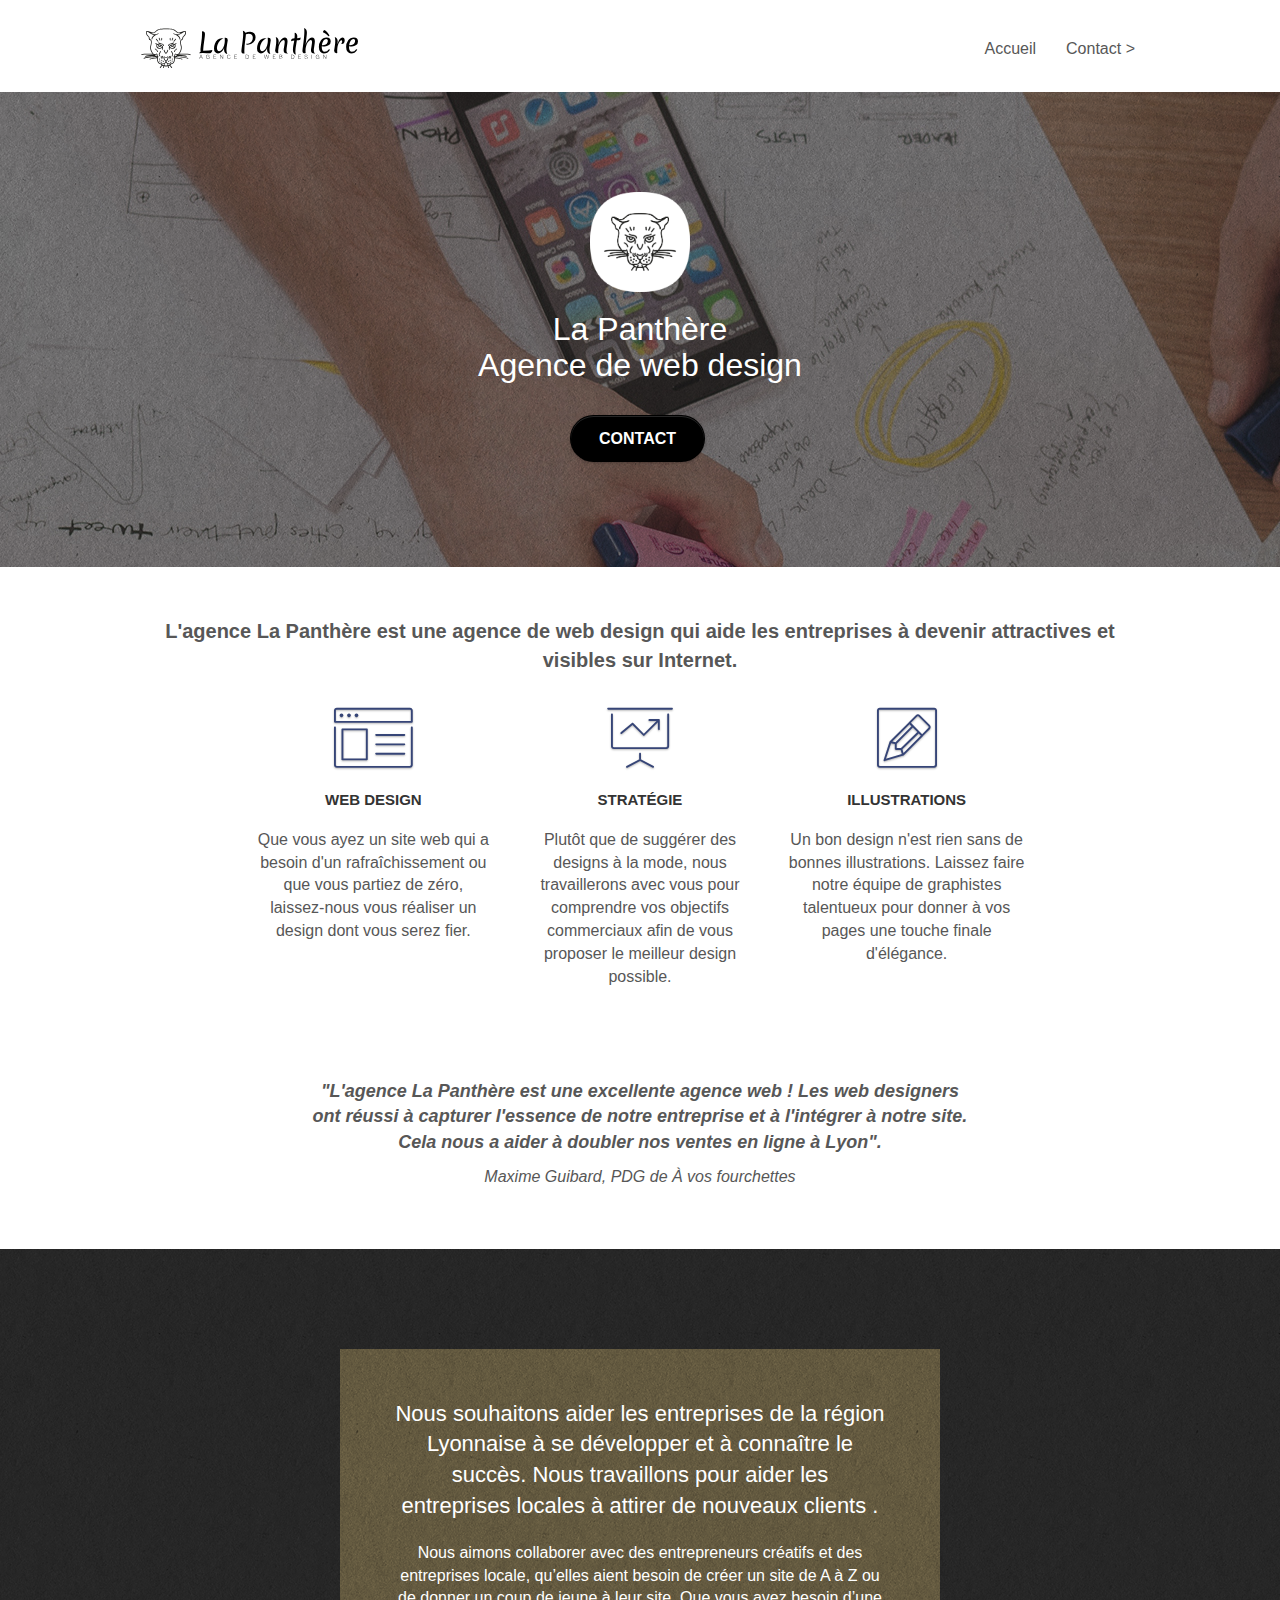
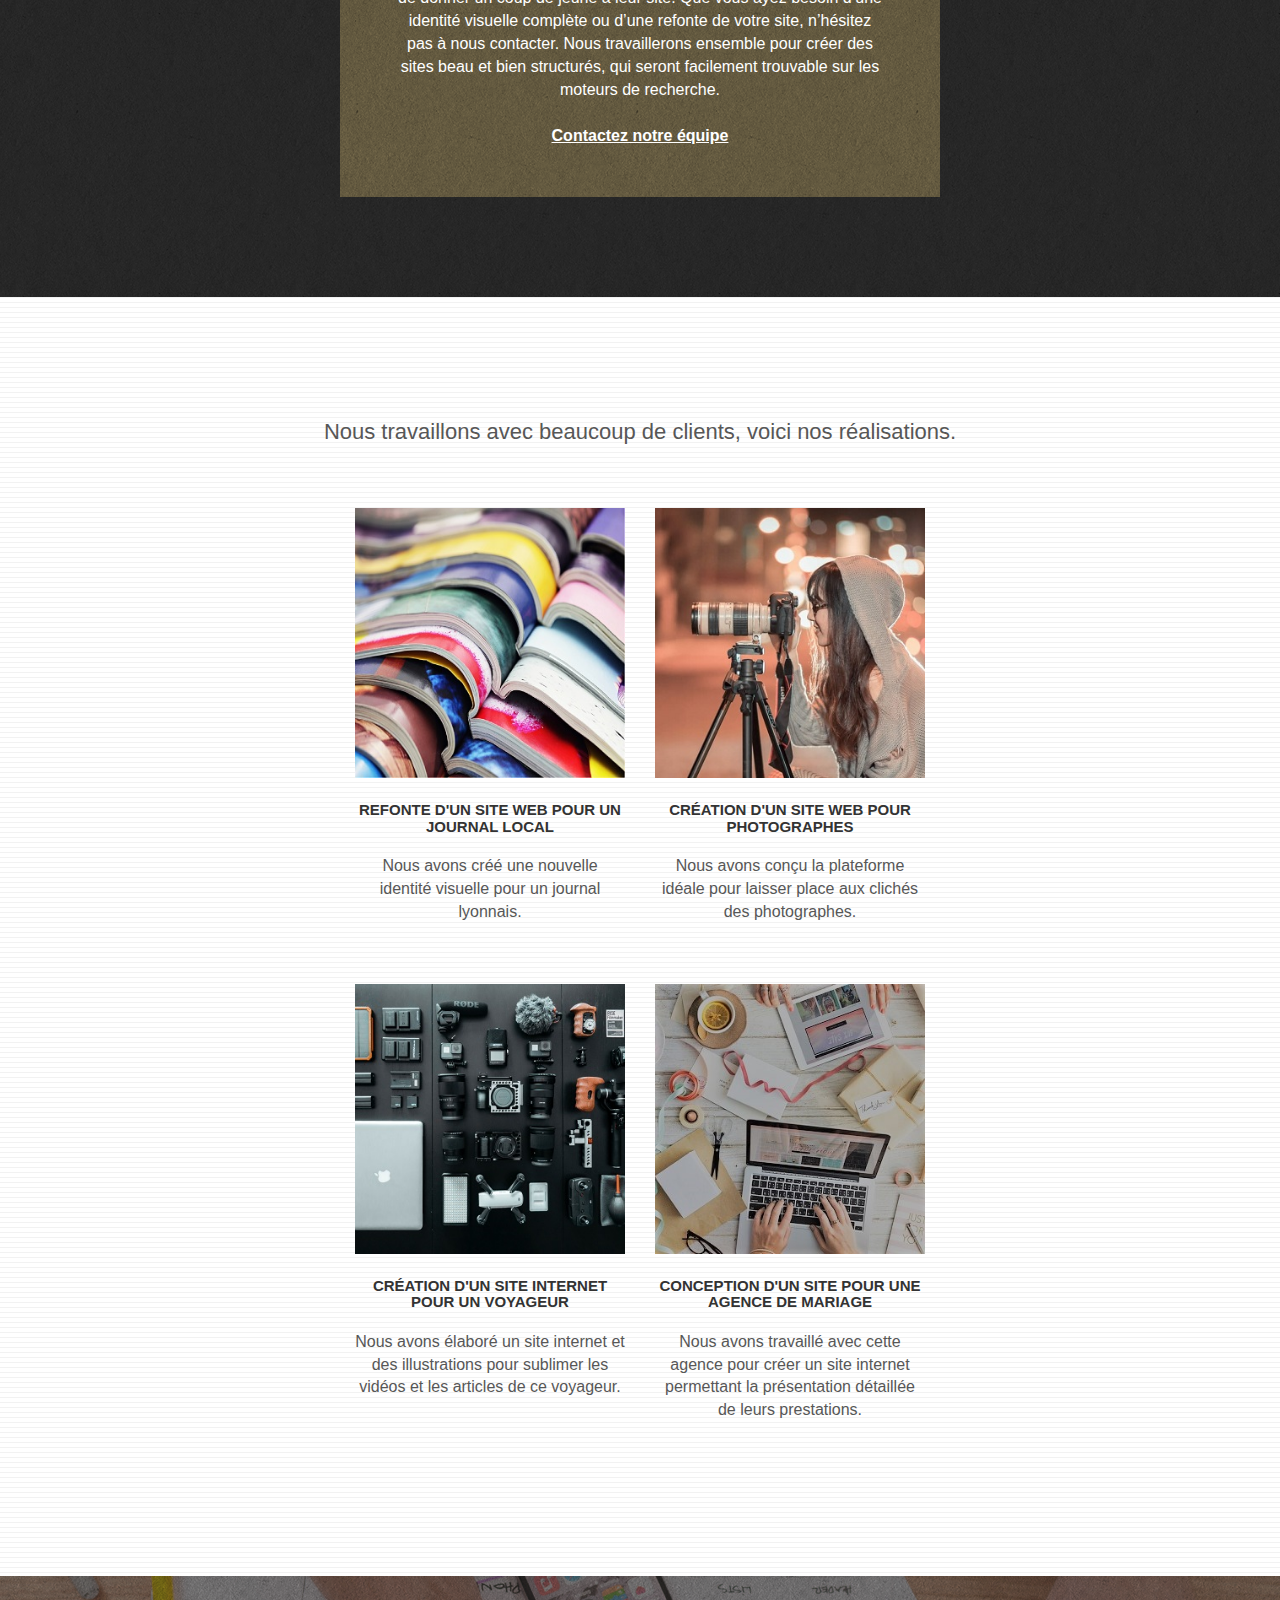
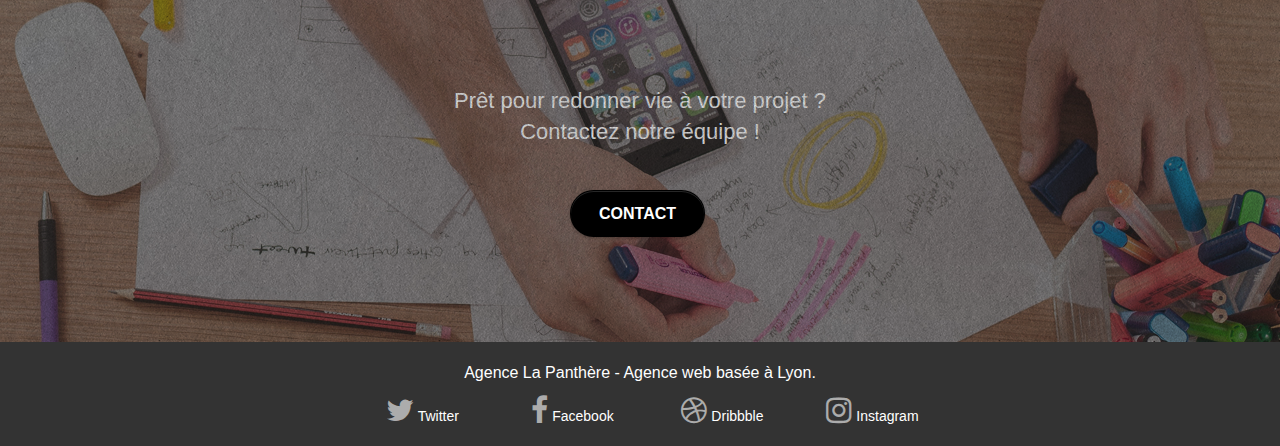
==== index.html @ 74e689e6 "first commit" ====
<!Doctype html>
<html lang="fr">
<head>
    <meta charset="utf-8">
    <meta name="description" content="La Panthère, agence de web design située à Lyon, vous accompagne dans vos projets pour vous faire la différence sur votre site web !">
    <meta name="viewport" content="width=device-width, initial-scale=1.0, viewport-fit=cover">
	<meta name="robots" content="index, follow">
    <link rel="shortcut icon" type="image/png" href="favicon.jpg">
    
	<link rel="stylesheet" type="text/css" href="./css/bootstrap.css">
	<link rel="stylesheet" type="text/css" href="style.css">
	<link rel="stylesheet" type="text/css" href="./css/font-awesome.css">
	<link rel="stylesheet" type="text/css" href="./css/et-line.css">
	
    
	<script defer src="./js/jquery-2.1.0.js"></script>
	<script defer src="./js/bootstrap.js"></script>
	<script defer src="./js/blocs.js"></script>
	<script defer src="./js/jquery.touchSwipe.js"></script>
	<script defer src="./js/gmaps.js"></script>

    <title>La Panthère - Agence de web design</title>

    
<!-- Analytics -->
 
<!-- Analytics END -->
    
</head>
<body>
<!-- Principal conteneur -->
<div class="page-container">
    
<!-- bloc-0 -->
<header class="bloc bgc-white l-bloc " id="bloc-0">
	<div class="container bloc-sm">
		<nav class="navbar row">
			<div class="navbar-header">
				<a class="navbar-brand" href="index.html">
					<img src="img/agence-la-panthere-monochrome.svg" alt="Logo de l'agence La Panthère composé du nom et d'un dessin d'une tête de panthère" height="40" />
				</a>
				<button id="nav-toggle" type="button" class="ui-navbar-toggle navbar-toggle" data-toggle="collapse" data-target=".navbar-1">
					<span class="sr-only">Toggle navigation</span><span class="icon-bar"></span><span class="icon-bar"></span><span class="icon-bar"></span>
				</button>
			</div>
			<div class="collapse navbar-collapse navbar-1 special-dropdown-nav">
				<ul class="site-navigation nav navbar-nav">
					<li>
						<a href="index.html">Accueil</a>
					</li>
					<li>
						<a href="contact.html">Contact &gt;</a>
					</li>
				</ul>
			</div>
		</nav>
	</div>
</header>
<!-- bloc-0 END -->

<!-- bloc-1-presentation -->
<main>
<section class="bloc bgc-dark-slate-blue bg-banniere d-bloc bg-t-edge bloc-bg-texture texture-paper b-parallax" id="bloc-1-hero">
	<div class="container bloc-lg">
		<div class="row tight-width-whitespace">
			<div class="col-sm-12">
				<img src="img/logo.png" class="center-block image-resize-mode" width="100" alt="Dessin d'une tête de panthère qui est le logo de l'agence La Panthère" />
				<h1 class="text-center hero-bloc-text tc-white ">
					La Panthère<br>Agence de web design
				</h1>
				<div class="text-center">
					<a href="contact.html" class="btn btn-lg btn-clean btn-rd cta-hero btn-atomic-tangerine" id="cta-hero">
						Contact
					</a>
				</div>
			</div>
		</div>
	</div>
</section>
<!-- bloc-1-presentation END -->

<!-- bloc-2-services -->
<section class="bloc bgc-white l-bloc" id="bloc-2-services">
	<div class="container bloc-md">
		<div class="row">
			<div class="col-sm-12 text-center">
				<p class="presentation">
					L'agence La Panthère est une agence de web design qui aide les 
					entreprises à devenir attractives et visibles sur Internet.
				</p>
			</div>
		</div>
		<div class="row voffset-lg med-width-whitespace">
			<div class="col-sm-4">
				<div class="text-center">
					<span class="et-icon-browser sm-shadow icon-dark-slate-blue icons icon-lg"></span>
				</div>
				<h3 class="mg-md text-center">
					Web design
				</h3>
				<p class="text-center ">
					Que vous ayez un site web qui a besoin d'un rafraîchissement 
					ou que vous partiez de zéro, laissez-nous vous réaliser un design 
					dont vous serez fier.
				</p>
			</div>
			<div class="col-sm-4">
				<div class="text-center">
					<span class="et-icon-presentation sm-shadow icon-dark-slate-blue icons icon-lg"></span>
				</div>
				<h3 class="mg-md text-center">
					Stratégie
				</h3>
				<p class="text-center ">
					Plutôt que de suggérer des designs à la mode, nous travaillerons avec 
					vous pour comprendre vos objectifs commerciaux afin de vous 
					proposer le meilleur design possible.<br>
				</p>
			</div>
			<div class="col-sm-4">
				<div class="text-center">
					<span class="et-icon-edit sm-shadow icon-dark-slate-blue icons icon-lg"></span>
				</div>
				<h3 class="mg-md text-center">
					Illustrations
				</h3>
				<p class="text-center ">
					Un bon design n'est rien sans de bonnes illustrations. Laissez faire 
					notre équipe de graphistes talentueux pour donner à vos pages une 
					touche finale d'élégance.
				</p>
			</div>
		</div>
		<div class="row voffset-lg voffset">
			<div class="col-xs-12 col-md-8 col-md-offset-2 text-center">
				<p class="citation">
					"L'agence La Panthère est une excellente agence web ! Les web
					designers ont réussi à capturer l'essence de notre entreprise
					et à l'intégrer à notre site. Cela nous a aider à doubler nos
					ventes en ligne à Lyon".
				  </p>
				  <p class="auteur">
					Maxime Guibard, PDG de À vos fourchettes
				  </p>
			</div>
		</div>
	</div>
</section>
<!-- bloc-2-services END -->

<!-- bloc-3-what-i-do -->
<section class="bloc tc-white bgc-atomic-tangerine bg-presentation d-bloc bloc-bg-texture texture-paper b-parallax" id="bloc-3-what-i-do">
	<div class="container bloc-lg">
		<div class="row tight-width-whitespace black-background">
			<div class="col-sm-12">
				<h2 class="mg-md text-center tc-white">
					Nous souhaitons aider les entreprises de la région Lyonnaise 
					à se développer et à connaître le succès. Nous travaillons pour 
					aider les entreprises locales à attirer de nouveaux clients .<br>
				</h2>
				<p class="text-center white">
					Nous aimons collaborer avec des entrepreneurs créatifs et des 
					entreprises locale, qu’elles aient besoin de créer un site de 
					A à Z ou de donner un coup de jeune à leur site. Que vous ayez 
					besoin d’une identité visuelle complète ou d’une refonte de votre site, 
					n’hésitez pas à nous contacter. Nous travaillerons ensemble pour créer 
					des sites beau et bien structurés, qui seront facilement trouvable sur les 
					moteurs de recherche. <br><br>
					<a class="ltc-white bold-link" href="contact.html">
						Contactez notre équipe
					</a><br>
				</p>
			</div>
		</div>
	</div>
</section>
<!-- bloc-3-what-i-do END -->

<!-- bloc-4-portfolio -->
<section class="bloc bgc-white bg-lines-h2-bg bg-repeat l-bloc" id="bloc-4-portfolio">
	<div class="container bloc-lg">
		<div class="row">
			<div class="col-sm-12 text-center">
				<h2>
					Nous travaillons avec beaucoup de clients, 
					voici nos réalisations.
				</h2>
			</div>
		</div>
		<div class="row tight-width-whitespace portfolio-row">
			<div class="col-sm-6">
				<a href="#" data-lightbox="img/1.jpg" data-gallery-id="gallery-1" data-caption="Refonte d'un site web pour un journal local" data-frame="snapshot-lb">
					<img src="img/1.jpg" alt="Photo de plusieurs magazines empilés" class="img-responsive portfolio-thumb" />
				</a>
				<h3 class="mg-md text-center">
					Refonte d'un site web pour un journal local
				</h3>
				<p class="text-center">
					Nous avons créé une nouvelle identité visuelle pour un journal lyonnais.
				</p>
			</div>
			<div class="col-sm-6">
				<a href="#" data-lightbox="img/2.jpg" data-gallery-id="gallery-1" data-caption="Création d'un site web pour photographes" data-frame="snapshot-lb">
					<img src="img/2.jpg" class="img-responsive portfolio-thumb" alt="Photo d'une dame prenant une photo avec un appareil professionnel"/>
				</a>
				<h3 class="mg-md text-center">
					Création d'un site web pour photographes
				</h3>
				<p class="text-center">
					Nous avons conçu la plateforme idéale pour laisser place aux clichés des photographes.
				</p>
			</div>
		</div>
		<div class="row tight-width-whitespace portfolio-row">
			<div class="col-sm-6">
				<a href="#" data-lightbox="img/3.bmp" data-gallery-id="gallery-1" data-caption="Création d'un site internet pour un voyageur" data-frame="snapshot-lb">
					<img src="img/3.bmp" class="img-responsive portfolio-thumb" alt="Photo de matériels liés à la réalisation de vidéo et photo"/>
				</a>
				<h3 class="mg-md text-center">
					Création d'un site internet pour un voyageur
				</h3>
				<p class="text-center">
					Nous avons élaboré un site internet et des illustrations pour sublimer 
					les vidéos et les articles de ce voyageur.
				</p>
			</div>
			<div class="col-sm-6">
				<a href="#" data-lightbox="img/4.bmp" data-gallery-id="gallery-1" data-caption="Conception d'un site pour une agence de mariage" data-frame="snapshot-lb">
					<img src="img/4.bmp" class="img-responsive portfolio-thumb" alt="Bureau emcombré de feuilles, ordinateur, rubans, tasse de café"/>
				</a>
				<h3 class="mg-md text-center">
					Conception d'un site pour une agence de mariage
				</h3>
				<p class="text-center">
					Nous avons travaillé avec cette agence pour créer un site internet 
					permettant la présentation détaillée de leurs prestations.
				</p>
			</div>
		</div>
	</div>
</section>
<!-- bloc-4-portfolio END -->

<!-- bloc-5-cta -->
<section class="bloc bgc-dark-slate-blue bg-banniere d-bloc bloc-bg-texture texture-paper" id="bloc-5-cta">
	<div class="container bloc-lg">
		<div class="row">
			<h2 class="mg-md text-center tc-white">
				Prêt pour redonner vie à votre projet ?<br>Contactez notre équipe !
			</h2>
			<div class="col-sm-12 text-center">
				<a href="contact.html" class="btn btn-atomic-tangerine btn-clean btn-rd btn-lg cta-hero">
					Contact
				</a>
			</div>
		</div>
	</div>
</section>
</main>
<!-- bloc-5-cta END -->

<!-- Footer - bloc-8 -->
<footer class="bloc bgc-atomic-tangerine d-bloc" id="bloc-8">
	<div class="container bloc-sm">
		<div class="row">
			<div class="col-sm-12">
				<p class="text-center white">
					Agence La Panthère - Agence web basée à Lyon.<br>
				</p>
				<div class="row row-no-gutters social">
					<div class="col-sm-3">
						<div class="text-center">
							<a class="social" href="index.html">
								<span class="fa fa-twitter icon-md"></span>
								Twitter
							</a>
						</div>
					</div>
					<div class="col-sm-3">
						<div class="text-center">
							<a class="social" href="index.html">
								<span class="fa fa-facebook icon-md"></span>
								Facebook
							</a>
						</div>
					</div>
					<div class="col-sm-3">
						<div class="text-center">
							<a class="social" href="index.html">
								<span class="fa fa-dribbble icon-md"></span>
								Dribbble
							</a>
						</div>
					</div>
					<div class="col-sm-3">
						<div class="text-center">
							<a class="social" href="index.html">
								<span class="fa fa-instagram icon-md"></span>
								Instagram
							</a>
						</div>
					</div>
				</div>
			</div>
		</div>
	</div>
</footer>
<!-- Footer - bloc-8 END -->

</div>
<!-- Principal conteneur END -->
    

</body>
</html>
---- style.css ----
body {
    margin: 0;
    padding: 0;
    background: #FFF;
    overflow-x: hidden;
    -webkit-font-smoothing: antialiased;
    -moz-osx-font-smoothing: grayscale;
}

a,
button {
    transition: all .3s ease-in-out;
    outline: none!important;
}

a:hover {
    text-decoration: none;
    cursor: pointer;
}

#page-loading-blocs-notifaction {
    position: fixed;
    top: 0;
    bottom: 0;
    width: 100%;
    z-index: 100000;
    background: #FFFFFF url("img/pageload-spinner.gif") no-repeat center center;
}

.bloc {
    width: 100%;
    clear: both;
    background: 50% 50% no-repeat;
    padding: 0 50px;
    -webkit-background-size: cover;
    -moz-background-size: cover;
    -o-background-size: cover;
    background-size: cover;
    position: relative;
}

.bloc .container {
    padding-left: 0;
    padding-right: 0;
}

.bloc-lg {
    padding: 100px 50px;
}

.bloc-md {
    padding: 50px;
}

.bloc-sm {
    padding: 20px 50px;
}

.bg-center,
.bg-l-edge,
.bg-r-edge,
.bg-t-edge,
.bg-b-edge,
.bg-tl-edge,
.bg-bl-edge,
.bg-tr-edge,
.bg-br-edge,
.bg-repeat {
    -webkit-background-size: auto!important;
    -moz-background-size: auto!important;
    -o-background-size: auto!important;
    background-size: auto!important;
}

.bg-repeat {
    background: repeat;
}

.bg-t-edge {
    background: top no-repeat;
}

.bloc-bg-texture::before {
    content: "";
    background-size: 2px 2px;
    position: absolute;
    top: 0;
    bottom: 0;
    left: 0;
    right: 0;
}

.texture-paper::before {
    background: url("img/texture-paper.png");
    background-size: 280px 280px;
}

.b-parallax {
    background-attachment: fixed;
}

.d-bloc {
    color: rgba(255, 255, 255, .7);
}

.d-bloc button:hover {
    color: rgba(255, 255, 255, .9);
}

.d-bloc .icon-round,
.d-bloc .icon-square,
.d-bloc .icon-rounded,
.d-bloc .icon-semi-rounded-a,
.d-bloc .icon-semi-rounded-b {
    border-color: rgba(255, 255, 255, .9);
}

.d-bloc .divider-h span {
    border-color: rgba(255, 255, 255, .2);
}

p {
    font-size: 16px;
}

.presentation{
    font-weight: bold;
    font-size: 20px;
}

.citation{
    font-size: 18px;
    font-weight: bold;
    font-style: italic;
}

.auteur{
    font-style: italic;
}

.d-bloc .a-btn,
.d-bloc .navbar a,
.d-bloc .navbar-brand,
.d-bloc a .icon-sm,
.d-bloc a .icon-md,
.d-bloc a .icon-lg,
.d-bloc a .icon-xl,
.d-bloc h1 a,
.d-bloc h2 a,
.d-bloc h3 a,
.d-bloc h4 a,
.d-bloc h5 a,
.d-bloc h6 a,
.d-bloc p a {
    color: rgba(255, 255, 255, .6);
}

.d-bloc .a-btn:hover,
.d-bloc .navbar a:hover,
.d-bloc .navbar-brand:hover,
.d-bloc a:hover .icon-sm,
.d-bloc a:hover .icon-md,
.d-bloc a:hover .icon-lg,
.d-bloc a:hover .icon-xl,
.d-bloc h1 a:hover,
.d-bloc h2 a:hover,
.d-bloc h3 a:hover,
.d-bloc h4 a:hover,
.d-bloc h5 a:hover,
.d-bloc h6 a:hover,
.d-bloc p a:hover {
    color: rgba(255, 255, 255, 1);
}

.d-bloc .navbar-toggle .icon-bar {
    background: rgba(255, 255, 255, 1);
}

.d-bloc .btn-wire,
.d-bloc .btn-wire:hover {
    color: rgba(255, 255, 255, 1);
    border-color: rgba(255, 255, 255, 1);
}

.d-bloc .panel {
    color: rgba(0, 0, 0, .5);
}

.d-bloc .panel button:hover {
    color: rgba(0, 0, 0, .7);
}

.d-bloc .panel icon {
    border-color: rgba(0, 0, 0, .7);
}

.d-bloc .panel .divider-h span {
    border-color: rgba(0, 0, 0, .1);
}

.d-bloc .panel .a-btn {
    color: rgba(0, 0, 0, .6);
}

.d-bloc .panel .a-btn:hover {
    color: rgba(0, 0, 0, 1);
}

.d-bloc .panel .btn-wire,
.d-bloc .panel .btn-wire:hover {
    color: rgba(0, 0, 0, .7);
    border-color: rgba(0, 0, 0, .3);
}

.d-bloc .panel,
.l-bloc {
    color: rgba(0, 0, 0, .5);
}

.d-bloc .panel button:hover,
.l-bloc button:hover {
    color: rgba(0, 0, 0, .7);
}

.l-bloc .icon-round,
.l-bloc .icon-square,
.l-bloc .icon-rounded,
.l-bloc .icon-semi-rounded-a,
.l-bloc .icon-semi-rounded-b {
    border-color: rgba(0, 0, 0, .7);
}

.d-bloc .panel .divider-h span,
.l-bloc .divider-h span {
    border-color: rgba(0, 0, 0, .1);
}

.d-bloc .panel .a-btn,
.l-bloc .a-btn,
.l-bloc .navbar a,
.l-bloc .navbar-brand,
.l-bloc a .icon-sm,
.l-bloc a .icon-md,
.l-bloc a .icon-lg,
.l-bloc a .icon-xl,
.l-bloc h1 a,
.l-bloc h2 a,
.l-bloc h3 a,
.l-bloc h4 a,
.l-bloc h5 a,
.l-bloc h6 a,
.l-bloc p a {
    color: rgba(0, 0, 0, .6);
}

.d-bloc .panel .a-btn:hover,
.l-bloc .a-btn:hover,
.l-bloc .navbar a:hover,
.l-bloc .navbar-brand:hover,
.l-bloc a:hover .icon-sm,
.l-bloc a:hover .icon-md,
.l-bloc a:hover .icon-lg,
.l-bloc a:hover .icon-xl,
.l-bloc h1 a:hover,
.l-bloc h2 a:hover,
.l-bloc h3 a:hover,
.l-bloc h4 a:hover,
.l-bloc h5 a:hover,
.l-bloc h6 a:hover,
.l-bloc p a:hover {
    color: rgba(0, 0, 0, 1);
}

.l-bloc .navbar-toggle .icon-bar {
    color: rgba(0, 0, 0, .6);
}

.d-bloc .panel .btn-wire,
.d-bloc .panel .btn-wire:hover,
.l-bloc .btn-wire,
.l-bloc .btn-wire:hover {
    color: rgba(0, 0, 0, .7);
    border-color: rgba(0, 0, 0, .3);
}

.voffset {
    margin-top: 30px;
}

.voffset-lg {
    margin-top: 80px;
}

.row-no-gutters {
    margin-right: 0;
    margin-left: 0;
}

.row.row-no-gutters > [class^="col-"],
.row.row-no-gutters > [class*=" col-"] {
    padding-right: 0;
    padding-left: 0;
}

#bloc-1-hero h1 {
    font-size: 32px;
}

.navbar {
    margin-bottom: 0;
}

.navbar-brand {
    height: auto;
    padding: 3px 15px;
    font-size: 25px;
    font-weight: 600;
    line-height: 44px;
}

.navbar-brand img {
    max-height: 200px;
    margin: 0 5px 0 0;
    display: inline;
}

.navbar-brand img[src$=svg] {
    min-width: 100px;
}

.nav-center .navbar-brand img {
    margin: 0;
}

.navbar .nav {
    padding-top: 2px;
    margin-right: -16px;
    float: right;
}

.nav > li {
    float: left;
    margin-top: 4px;
    font-size: 16px;
}

.navbar-nav .open .dropdown-menu > li > a {
    text-align: inherit;
}

.nav > li a:hover,
.nav > li a:focus {
    background: transparent;
}

.navbar-toggle {
    margin: 10px 10px 0 0;
    border: 0px;
}

.navbar-toggle:hover {
    background: transparent!important;
}

.navbar-toggle .icon-bar {
    background-color: rgba(0, 0, 0, .5);
    width: 26px;
}

.nav-invert .navbar .nav {
    float: left;
}

.nav-invert .navbar-header,
.nav-invert .navbar-brand {
    float: right;
    position: relative;
}

@media (min-width: 768px) {
    .site-navigation {
        position: absolute;
        top: 50%;
        right: 20px;
        transform: translate(0, -50%);
        -webkit-transform: translateY(-50%);
    }
    .nav > li .dropdown-menu a,
    .nav > li .dropdown-menu a:hover {
        color: #484848;
    }
    .nav-invert .site-navigation {
        left: 0;
        right: 0;
    }
    .nav-center {
        text-align: center;
    }
    .nav-center .navbar-header {
        width: 100%;
    }
    .nav-center .navbar-header,
    .nav-center .navbar-brand,
    .nav-center .nav > li {
        float: none;
        display: inline-block;
    }
    .nav-center .site-navigation {
        position: relative;
        width: 100%;
        right: 0;
        margin-right: 0px;
        margin-top: 20px;
    }
    .nav-center.mini-nav .navbar-toggle {
        float: none;
        margin: 10px auto 0;
    }
}

.nav > li > .dropdown a {
    background: none!important;
    display: block;
    padding: 14px 15px;
}

nav .caret {
    margin: 0 5px;
}

.dropdown-menu .dropdown-menu {
    top: -8px;
    left: 100%;
}

.dropdown-menu .dropmenu-flow-right {
    top: 100%;
    left: 0;
    margin-left: -1px;
    border-top-left-radius: 0;
    border-top-right-radius: 0;
}

.dropdown-menu .dropdown span {
    border: 4px solid black;
    border-top-color: transparent;
    border-right-color: transparent;
    border-bottom-color: transparent;
    margin: 6px -5px 0 0!important;
    float: right;
}

.mg-md {
    margin-top: 10px;
    margin-bottom: 20px;
}

.mg-lg {
    margin-top: 10px;
    margin-bottom: 40px;
}

.btn {
    margin: 0 5px 5px 0;
}

.btn.pull-right {
    margin: 0 0 5px 5px;
}

.btn-d,
.btn-d:hover,
.btn-d:focus {
    color: #FFF;
    background: rgba(0, 0, 0, .3);
}

button {
    outline: none!important;
}

.btn-rd {
    border-radius: 40px;
}

.btn-clean {
    border: 1px solid rgba(0, 0, 0, .08);
    border-bottom-color: rgba(0, 0, 0, .1);
    text-shadow: 0 1px 0 rgba(0, 0, 1, .1);
    box-shadow: 0 1px 3px rgba(0, 0, 1, .25), inset 0 1px 0 0 rgba(255, 255, 255, .15);
}

.icon-md {
    font-size: 30px!important;
}

.icon-lg {
    font-size: 60px!important;
}

.sm-shadow {
    text-shadow: 0 1px 2px rgba(0, 0, 0, .3);
}

.panel-sq,
.panel-sq .panel-heading,
.panel-sq .panel-footer {
    border-radius: 0;
}

.panel-rd {
    border-radius: 30px;
}

.panel-rd .panel-heading {
    border-radius: 29px 29px 0 0;
}

.panel-rd .panel-footer {
    border-radius: 0 0 29px 29px;
}

.form-control {
    border-color: rgba(0, 0, 0, .1);
    box-shadow: none;
}

.scrollToTop {
    width: 40px;
    height: 40px;
    position: fixed;
    bottom: 20px;
    right: 20px;
    opacity: 1;
    z-index: 500;
    transition: all .3s ease-in-out;
    background-color: #333333;
}

.scrollToTop span {
    margin-top: 6px;
    color: white;
}

.showScrollTop {
    font-size: 14px;
    opacity: 1;
}

a[data-lightbox] {
    position: relative;
    display: block;
    text-align: center;
}

a[data-lightbox]:hover::before {
    content: "+";
    font-family: "HelveticaNeue-Light", "Helvetica Neue Light", "Helvetica Neue", Helvetica, Arial;
    font-size: 32px;
    width: 50px;
    height: 50px;
    margin-left: -25px;
    border-radius: 50%;
    background: rgba(0, 0, 0, .6);
    color: #FFF;
    font-weight: 100;
    position: absolute;
    top: 50%;
    transform: translateY(-50%);
    -webkit-transform: translateY(-50%);
}

a[data-lightbox]:hover img {
    opacity: 0.6;
    -webkit-animation-fill-mode: none;
    animation-fill-mode: none;
}

#lightbox-modal {
    display: flex;
    align-items: center;
}

#lightbox-modal .modal-dialog {
    width: 90%;
    max-width: 900px;
    margin: 0 auto 0;
}

#lightbox-modal .modal-dialog img {
    max-height: 90vh;
    margin: 0 auto;
}

.lightbox-caption {
    padding: 20px;
    color: #FFF;
    background: rgba(0, 0, 0, .5);
    position: absolute;
    left: 15px;
    right: 15px;
    bottom: 5px;
}

.close-lightbox {
    color: #FFF;
    font-size: 30px;
    position: absolute;
    top: 20px;
    right: 20px;
    background: rgba(0, 0, 0, .5);
    border: none;
    line-height: 30px;
    padding: 0 9px 5px;
    opacity: 0.3;
}

.close-lightbox:hover,
.next-lightbox:hover,
.prev-lightbox:hover {
    opacity: 1.0;
    color: #FFF;
}

.next-lightbox,
.prev-lightbox {
    font-size: 20px;
    color: rgba(255, 255, 255, .9);
    background: rgba(0, 0, 0, .5);
    transition: all .2s ease-in-out;
    position: absolute;
    top: 45%;
    opacity: 0.4;
}

.next-lightbox {
    padding: 6px 8px 1px 13px;
    right: 25px;
}

.prev-lightbox {
    padding: 6px 13px 1px 10px;
    left: 25px;
}

.snapshot-lb .modal-body {
    padding-bottom: 45px;
}

.snapshot-lb .lightbox-caption {
    padding: 0;
    color: rgba(0, 0, 0, .5);
    background: none;
}

h1,
h2,
h3,
h4,
h5,
h6,
p,
label,
.btn,
a {
    font-family: "helvetica";
    font-weight: 400;
    color: #575757!important;
}

.container {
    max-width: 1000px;
}

.hero-bloc-text {
    font-size: 38px;
}

.hero-bloc-text-sub {
    font-size: 36px;
}

.statement-bloc-text {
    line-height: 26px;
    font-style: italic;
    font-size: 20px;
    text-align: center;
    font-weight: lighter;
    max-width: 520px;
    margin: auto auto auto auto;
}

.tight-width-whitespace {
    max-width: 600px;
    margin: auto auto auto auto;
}

.h1 {
    font-size: 20px;
    font-family: "Open Sans";
}

.cta-hero {
    margin-top: 22px;
    color: #FFFFFF!important;
    text-transform: uppercase;
    padding: 12px 28px 12px 28px;
    font-size: 16px;
    font-weight: 700;
    background-color: #000000!important;
}

.social {
    max-width: 600px;
    margin: auto auto auto auto;
    color: white !important;
}

.social a {
    color: white !important;
    padding-left: 15px;
    text-decoration: none;
}

h2 {
    font-size: 22px;
    line-height: 1.4em;
}

h3 {
    font-size: 15px;
    text-transform: uppercase;
    font-weight: 700;
    color: #333333!important;
}

.med-width-whitespace {
    max-width: 800px;
    margin: auto auto auto auto;
    box-shadow: 0px 0px 0px #000000;
}

h1 {
    color: #333333!important;
}

h4 {
    color: #333333!important;
}

.icons {
    margin-bottom: 14px;
    margin-top: 24px;
}

.white {
    color: #FFFFFF!important;
}

.portfolio-thumb {
    margin-bottom: 24px;
}

.portfolio-row {
    margin-bottom: 44px;
    margin-top: 50px;
}

.avatar {
    box-shadow: 0px 4px 9px rgba(0, 0, 0, 0.3);
}

.black-background {
    background-color: rgba(165, 147, 99, 0.7);
    padding: 40px 40px 40px 40px;
}

.bold-link {
    font-weight: 900;
    text-decoration: underline!important;
}

.bgc-white {
    background-color: #FFFFFF;
}

.bgc-dark-slate-blue {
    background-color: #364577;
}

.bgc-atomic-tangerine {
    background-color: #333333;
}

.tc-white {
    color: white!important;
}

.btn-atomic-tangerine {
    background: #F3976C;
    color: #FFFFFF!important;
}

.btn-atomic-tangerine:hover {
    background: white!important;
    color: #333!important;
}

.ltc-white {
    color: #FFFFFF!important;
}

.ltc-white:hover {
    color: #cccccc!important;
}

.ltc-atomic-tangerine {
    color: #F3976C!important;
}

.ltc-atomic-tangerine:hover {
    color: #c27956!important;
}

.icon-dark-slate-blue {
    color: #364577!important;
    border-color: #364577!important;
}

.bg-dots-bg {
    background-image: url("img/dots-bg.png");
}

.bg-lines-h2-bg {
    background-image: url("img/lines-h2-bg.png");
}

.bg-banniere {
    background-image: url("img/agence-la-panthere.jpg");
}

.bg-presentation {
    background-image: url("img/image-de-presentation.bmp");
}

@media (max-width: 1024px) {
    .bloc {
        padding-left: 20px;
        padding-right: 20px;
    }
    .bloc.full-width-bloc,
    .bloc-tile-2.full-width-bloc .container,
    .bloc-tile-3.full-width-bloc .container,
    .bloc-tile-4.full-width-bloc .container {
        padding-left: 0;
        padding-right: 0;
    }
}

@media (max-width: 992px) and (min-width: 768px) {
    .navbar .nav {
        max-width: 80%
    }
    .nav-center.navbar .nav {
        max-width: 100%
    }
}

@media only screen and (min-device-width: 768px) and (max-device-width: 1024px) and (orientation: landscape) {
    .b-parallax {
        background-attachment: scroll;
    }
}

@media only screen and (min-device-width: 1024px) and (max-device-width: 1366px) and (-webkit-min-device-pixel-ratio: 1.5) {
    .b-parallax {
        background-attachment: scroll;
    }
}

@media (max-width: 991px) {
    .container {
        width: 100%;
    }
    .b-parallax {
        background-attachment: scroll;
    }
    .page-container,
    #hero-bloc {
        overflow-x: hidden;
        position: relative;
    }
    .bloc {
        padding-left: constant(safe-area-inset-left);
        padding-right: constant(safe-area-inset-right);
    }
    .bloc-group,
    .bloc-group .bloc {
        display: block;
        width: 100%;
    }
    .bloc-fill-screen .fill-bloc-top-edge,
    .bloc-fill-screen .fill-bloc-bottom-edge {
        padding: 0 20px;
        padding-left: constant(safe-area-inset-left);
        padding-right: constant(safe-area-inset-right);
    }
}

@media (max-width: 767px) {
    .img-responsive{
        width: 100%;
    }

    .page-container {
        overflow-x: hidden;
        position: relative;
    }
    h1,
    h2,
    h3,
    h4,
    h5,
    h6,
    p,
    #disqus_thread {
        padding-left: 10px!important;
        padding-right: 10px!important;
    }
    .b-parallax {
        background-attachment: scroll;
    }
    .navbar .nav {
        padding-top: 0;
        border-top: 1px solid rgba(0, 0, 0, .2);
        float: none!important;
    }
    .navbar.row {
        margin-left: 0;
        margin-right: 0;
    }
    .site-navigation {
        position: inherit;
        transform: none;
        -webkit-transform: none;
        -ms-transform: none;
    }
    .nav > li {
        margin-top: 0;
        border-bottom: 1px solid rgba(0, 0, 0, .1);
        background: rgba(0, 0, 0, .05);
        text-align: left;
        padding-left: 15px;
        width: 100%;
    }
    .nav > li:hover {
        background: rgba(0, 0, 0, .08);
    }
    .dropdown .dropdown a .caret {
        float: none;
        margin: 5px 0 0 10px!important;
        border: 4px solid black;
        border-bottom-color: transparent;
        border-right-color: transparent;
        border-left-color: transparent;
    }
    #hero-bloc .navbar .nav {
        background: rgba(0, 0, 0, .8);
    }
    #hero-bloc .navbar .nav a {
        color: rgba(255, 255, 255, .6);
    }
    .hero {
        padding: 50px 0;
    }
    .hero-nav {
        left: -1px;
        right: -1px;
    }
    .navbar-collapse {
        padding: 0;
        overflow-x: hidden;
        -webkit-box-shadow: none;
        box-shadow: none;
    }
    .navbar-brand img {
        max-height: 40px;
        width: auto;
    }
    .nav-invert .navbar-header {
        float: none;
        width: 100%;
    }
    .nav-invert .navbar-toggle {
        float: left;
        margin-left: 10px;
    }
    .bloc {
        padding-left: 0;
        padding-right: 0;
    }
    .bloc-xxl,
    .bloc-xl,
    .bloc-lg {
        padding: 40px 0;
    }
    .bloc-sm,
    .bloc-md {
        padding-left: 0;
        padding-right: 0;
    }
    .bloc-tile-2 .container,
    .bloc-tile-3 .container,
    .bloc-tile-4 .container,
    .bloc-fill-screen .fill-bloc-top-edge,
    .bloc-fill-screen .fill-bloc-bottom-edge {
        padding-left: 0;
        padding-right: 0;
    }
    .a-block {
        padding: 0 10px;
    }
    .btn-dwn {
        display: none;
    }
    .voffset {
        margin-top: 5px;
    }
    .voffset-md {
        margin-top: 20px;
    }
    .voffset-lg {
        margin-top: 30px;
    }
    form {
        padding: 5px;
    }
    .close-lightbox {
        display: inline-block;
    }
    .blocsapp-device-iphone5 {
        background-size: 216px 425px;
        padding-top: 60px;
        width: 216px;
        height: 425px;
    }
    .blocsapp-device-iphone5 img {
        width: 180px;
        height: 320px;
    }
}

@media (max-width: 400px) {
    .bloc {
        padding-left: 0;
        padding-right: 0;
    }
}

@media (max-width: 767px) {
    .bloc-mob-center-text {
        text-align: center;
    }
}
---- css/et-line.css ----
@font-face {
    font-family: et-line;
    src: url(../fonts/et-line.eot);
    src: url(../fonts/et-line.eot?#iefix) format('embedded-opentype'), url(../fonts/et-line.woff) format('woff'), url(../fonts/et-line.ttf) format('truetype'), url(../fonts/et-line.svg#et-line) format('svg');
    font-weight: 400;
    font-style: normal
}

.et-icon-adjustments,
.et-icon-alarmclock,
.et-icon-anchor,
.et-icon-aperture,
.et-icon-attachment,
.et-icon-bargraph,
.et-icon-basket,
.et-icon-beaker,
.et-icon-bike,
.et-icon-book-open,
.et-icon-briefcase,
.et-icon-browser,
.et-icon-calendar,
.et-icon-camera,
.et-icon-caution,
.et-icon-chat,
.et-icon-circle-compass,
.et-icon-clipboard,
.et-icon-clock,
.et-icon-cloud,
.et-icon-compass,
.et-icon-desktop,
.et-icon-dial,
.et-icon-document,
.et-icon-documents,
.et-icon-download,
.et-icon-dribbble,
.et-icon-edit,
.et-icon-envelope,
.et-icon-expand,
.et-icon-facebook,
.et-icon-flag,
.et-icon-focus,
.et-icon-gears,
.et-icon-genius,
.et-icon-gift,
.et-icon-global,
.et-icon-globe,
.et-icon-googleplus,
.et-icon-grid,
.et-icon-happy,
.et-icon-hazardous,
.et-icon-heart,
.et-icon-hotairballoon,
.et-icon-hourglass,
.et-icon-key,
.et-icon-laptop,
.et-icon-layers,
.et-icon-lifesaver,
.et-icon-lightbulb,
.et-icon-linegraph,
.et-icon-linkedin,
.et-icon-lock,
.et-icon-magnifying-glass,
.et-icon-map,
.et-icon-map-pin,
.et-icon-megaphone,
.et-icon-mic,
.et-icon-mobile,
.et-icon-newspaper,
.et-icon-notebook,
.et-icon-paintbrush,
.et-icon-paperclip,
.et-icon-pencil,
.et-icon-phone,
.et-icon-picture,
.et-icon-pictures,
.et-icon-piechart,
.et-icon-presentation,
.et-icon-pricetags,
.et-icon-printer,
.et-icon-profile-female,
.et-icon-profile-male,
.et-icon-puzzle,
.et-icon-quote,
.et-icon-recycle,
.et-icon-refresh,
.et-icon-ribbon,
.et-icon-rss,
.et-icon-sad,
.et-icon-scissors,
.et-icon-scope,
.et-icon-search,
.et-icon-shield,
.et-icon-speedometer,
.et-icon-strategy,
.et-icon-streetsign,
.et-icon-tablet,
.et-icon-target,
.et-icon-telescope,
.et-icon-toolbox,
.et-icon-tools,
.et-icon-tools-2,
.et-icon-trophy,
.et-icon-tumblr,
.et-icon-twitter,
.et-icon-upload,
.et-icon-video,
.et-icon-wallet,
.et-icon-wine {
    font-family: et-line;
    speak: none;
    font-style: normal;
    font-weight: 400;
    font-variant: normal;
    text-transform: none;
    line-height: 1;
    -webkit-font-smoothing: antialiased;
    -moz-osx-font-smoothing: grayscale;
    display: inline-block
}

.et-icon-mobile:before {
    content: "\e000"
}

.et-icon-laptop:before {
    content: "\e001"
}

.et-icon-desktop:before {
    content: "\e002"
}

.et-icon-tablet:before {
    content: "\e003"
}

.et-icon-phone:before {
    content: "\e004"
}

.et-icon-document:before {
    content: "\e005"
}

.et-icon-documents:before {
    content: "\e006"
}

.et-icon-search:before {
    content: "\e007"
}

.et-icon-clipboard:before {
    content: "\e008"
}

.et-icon-newspaper:before {
    content: "\e009"
}

.et-icon-notebook:before {
    content: "\e00a"
}

.et-icon-book-open:before {
    content: "\e00b"
}

.et-icon-browser:before {
    content: "\e00c"
}

.et-icon-calendar:before {
    content: "\e00d"
}

.et-icon-presentation:before {
    content: "\e00e"
}

.et-icon-picture:before {
    content: "\e00f"
}

.et-icon-pictures:before {
    content: "\e010"
}

.et-icon-video:before {
    content: "\e011"
}

.et-icon-camera:before {
    content: "\e012"
}

.et-icon-printer:before {
    content: "\e013"
}

.et-icon-toolbox:before {
    content: "\e014"
}

.et-icon-briefcase:before {
    content: "\e015"
}

.et-icon-wallet:before {
    content: "\e016"
}

.et-icon-gift:before {
    content: "\e017"
}

.et-icon-bargraph:before {
    content: "\e018"
}

.et-icon-grid:before {
    content: "\e019"
}

.et-icon-expand:before {
    content: "\e01a"
}

.et-icon-focus:before {
    content: "\e01b"
}

.et-icon-edit:before {
    content: "\e01c"
}

.et-icon-adjustments:before {
    content: "\e01d"
}

.et-icon-ribbon:before {
    content: "\e01e"
}

.et-icon-hourglass:before {
    content: "\e01f"
}

.et-icon-lock:before {
    content: "\e020"
}

.et-icon-megaphone:before {
    content: "\e021"
}

.et-icon-shield:before {
    content: "\e022"
}

.et-icon-trophy:before {
    content: "\e023"
}

.et-icon-flag:before {
    content: "\e024"
}

.et-icon-map:before {
    content: "\e025"
}

.et-icon-puzzle:before {
    content: "\e026"
}

.et-icon-basket:before {
    content: "\e027"
}

.et-icon-envelope:before {
    content: "\e028"
}

.et-icon-streetsign:before {
    content: "\e029"
}

.et-icon-telescope:before {
    content: "\e02a"
}

.et-icon-gears:before {
    content: "\e02b"
}

.et-icon-key:before {
    content: "\e02c"
}

.et-icon-paperclip:before {
    content: "\e02d"
}

.et-icon-attachment:before {
    content: "\e02e"
}

.et-icon-pricetags:before {
    content: "\e02f"
}

.et-icon-lightbulb:before {
    content: "\e030"
}

.et-icon-layers:before {
    content: "\e031"
}

.et-icon-pencil:before {
    content: "\e032"
}

.et-icon-tools:before {
    content: "\e033"
}

.et-icon-tools-2:before {
    content: "\e034"
}

.et-icon-scissors:before {
    content: "\e035"
}

.et-icon-paintbrush:before {
    content: "\e036"
}

.et-icon-magnifying-glass:before {
    content: "\e037"
}

.et-icon-circle-compass:before {
    content: "\e038"
}

.et-icon-linegraph:before {
    content: "\e039"
}

.et-icon-mic:before {
    content: "\e03a"
}

.et-icon-strategy:before {
    content: "\e03b"
}

.et-icon-beaker:before {
    content: "\e03c"
}

.et-icon-caution:before {
    content: "\e03d"
}

.et-icon-recycle:before {
    content: "\e03e"
}

.et-icon-anchor:before {
    content: "\e03f"
}

.et-icon-profile-male:before {
    content: "\e040"
}

.et-icon-profile-female:before {
    content: "\e041"
}

.et-icon-bike:before {
    content: "\e042"
}

.et-icon-wine:before {
    content: "\e043"
}

.et-icon-hotairballoon:before {
    content: "\e044"
}

.et-icon-globe:before {
    content: "\e045"
}

.et-icon-genius:before {
    content: "\e046"
}

.et-icon-map-pin:before {
    content: "\e047"
}

.et-icon-dial:before {
    content: "\e048"
}

.et-icon-chat:before {
    content: "\e049"
}

.et-icon-heart:before {
    content: "\e04a"
}

.et-icon-cloud:before {
    content: "\e04b"
}

.et-icon-upload:before {
    content: "\e04c"
}

.et-icon-download:before {
    content: "\e04d"
}

.et-icon-target:before {
    content: "\e04e"
}

.et-icon-hazardous:before {
    content: "\e04f"
}

.et-icon-piechart:before {
    content: "\e050"
}

.et-icon-speedometer:before {
    content: "\e051"
}

.et-icon-global:before {
    content: "\e052"
}

.et-icon-compass:before {
    content: "\e053"
}

.et-icon-lifesaver:before {
    content: "\e054"
}

.et-icon-clock:before {
    content: "\e055"
}

.et-icon-aperture:before {
    content: "\e056"
}

.et-icon-quote:before {
    content: "\e057"
}

.et-icon-scope:before {
    content: "\e058"
}

.et-icon-alarmclock:before {
    content: "\e059"
}

.et-icon-refresh:before {
    content: "\e05a"
}

.et-icon-happy:before {
    content: "\e05b"
}

.et-icon-sad:before {
    content: "\e05c"
}

.et-icon-facebook:before {
    content: "\e05d"
}

.et-icon-twitter:before {
    content: "\e05e"
}

.et-icon-googleplus:before {
    content: "\e05f"
}

.et-icon-rss:before {
    content: "\e060"
}

.et-icon-tumblr:before {
    content: "\e061"
}

.et-icon-linkedin:before {
    content: "\e062"
}

.et-icon-dribbble:before {
    content: "\e063"
}
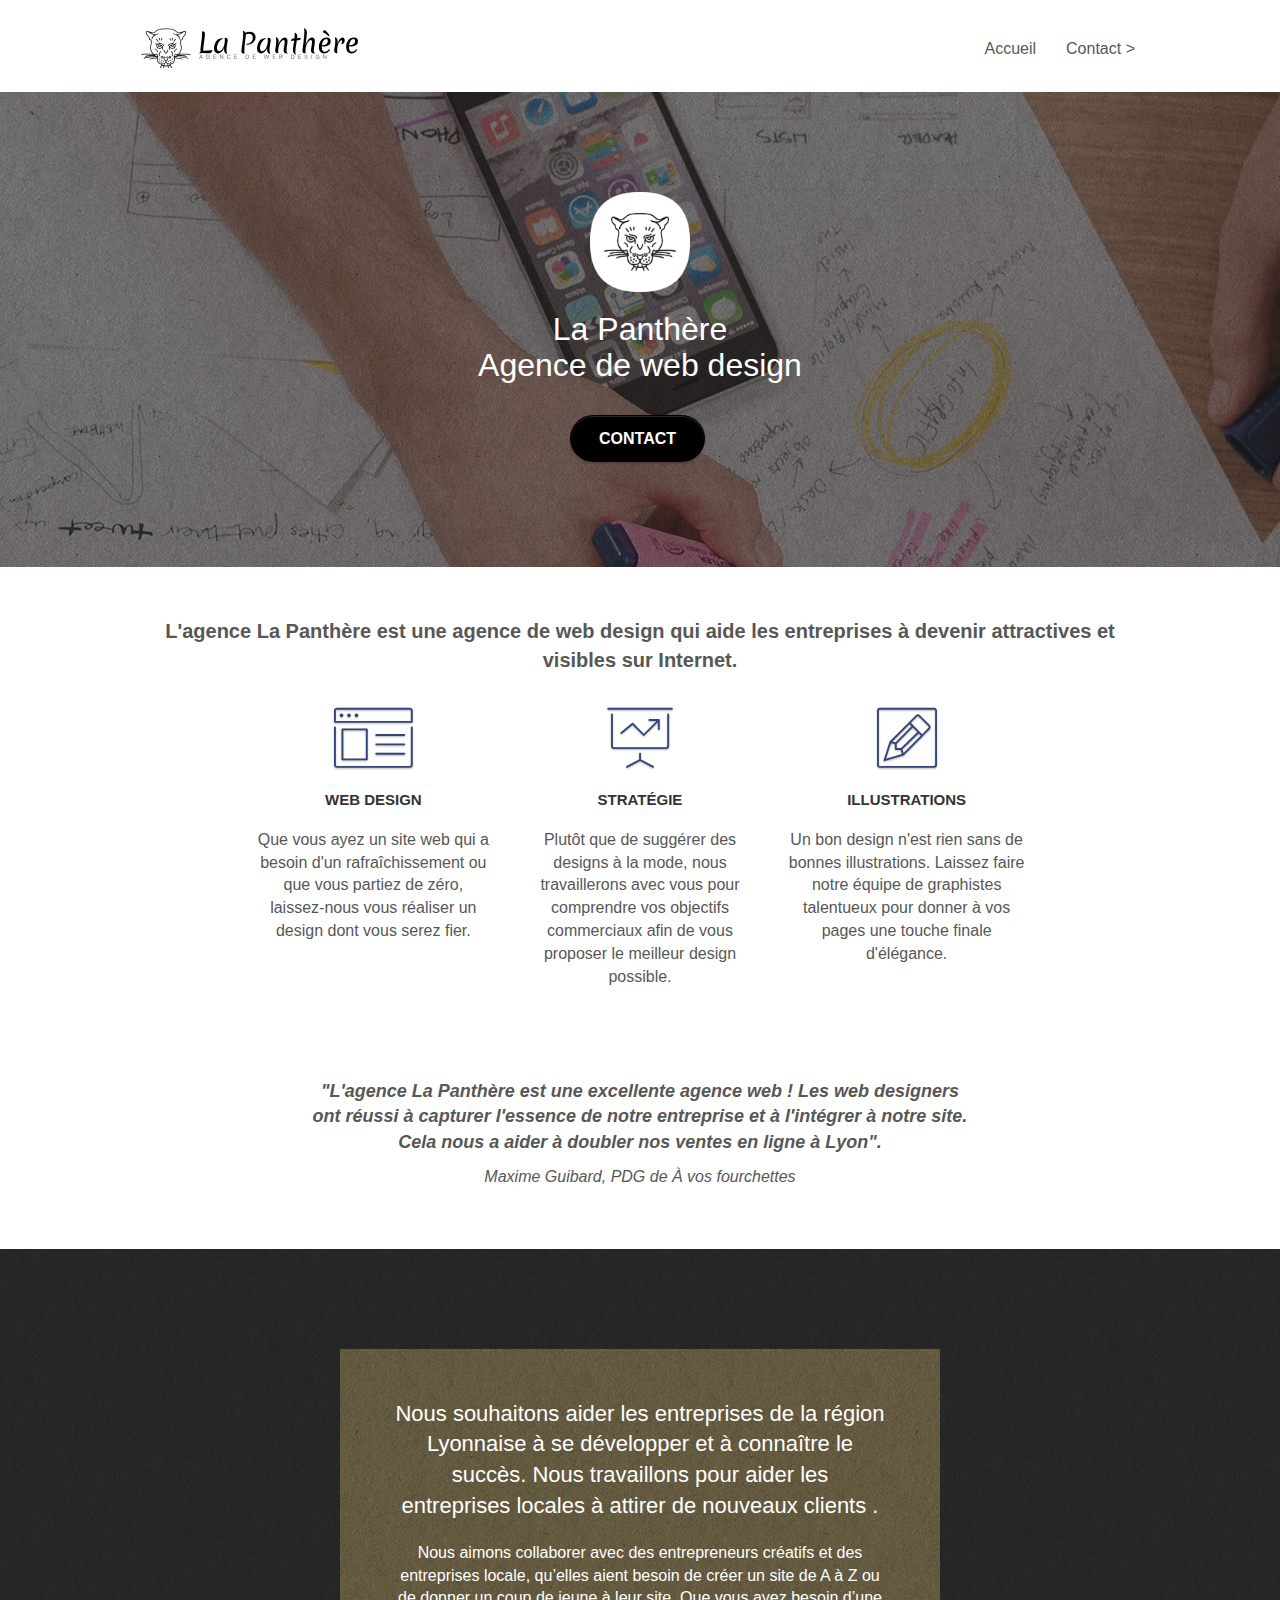
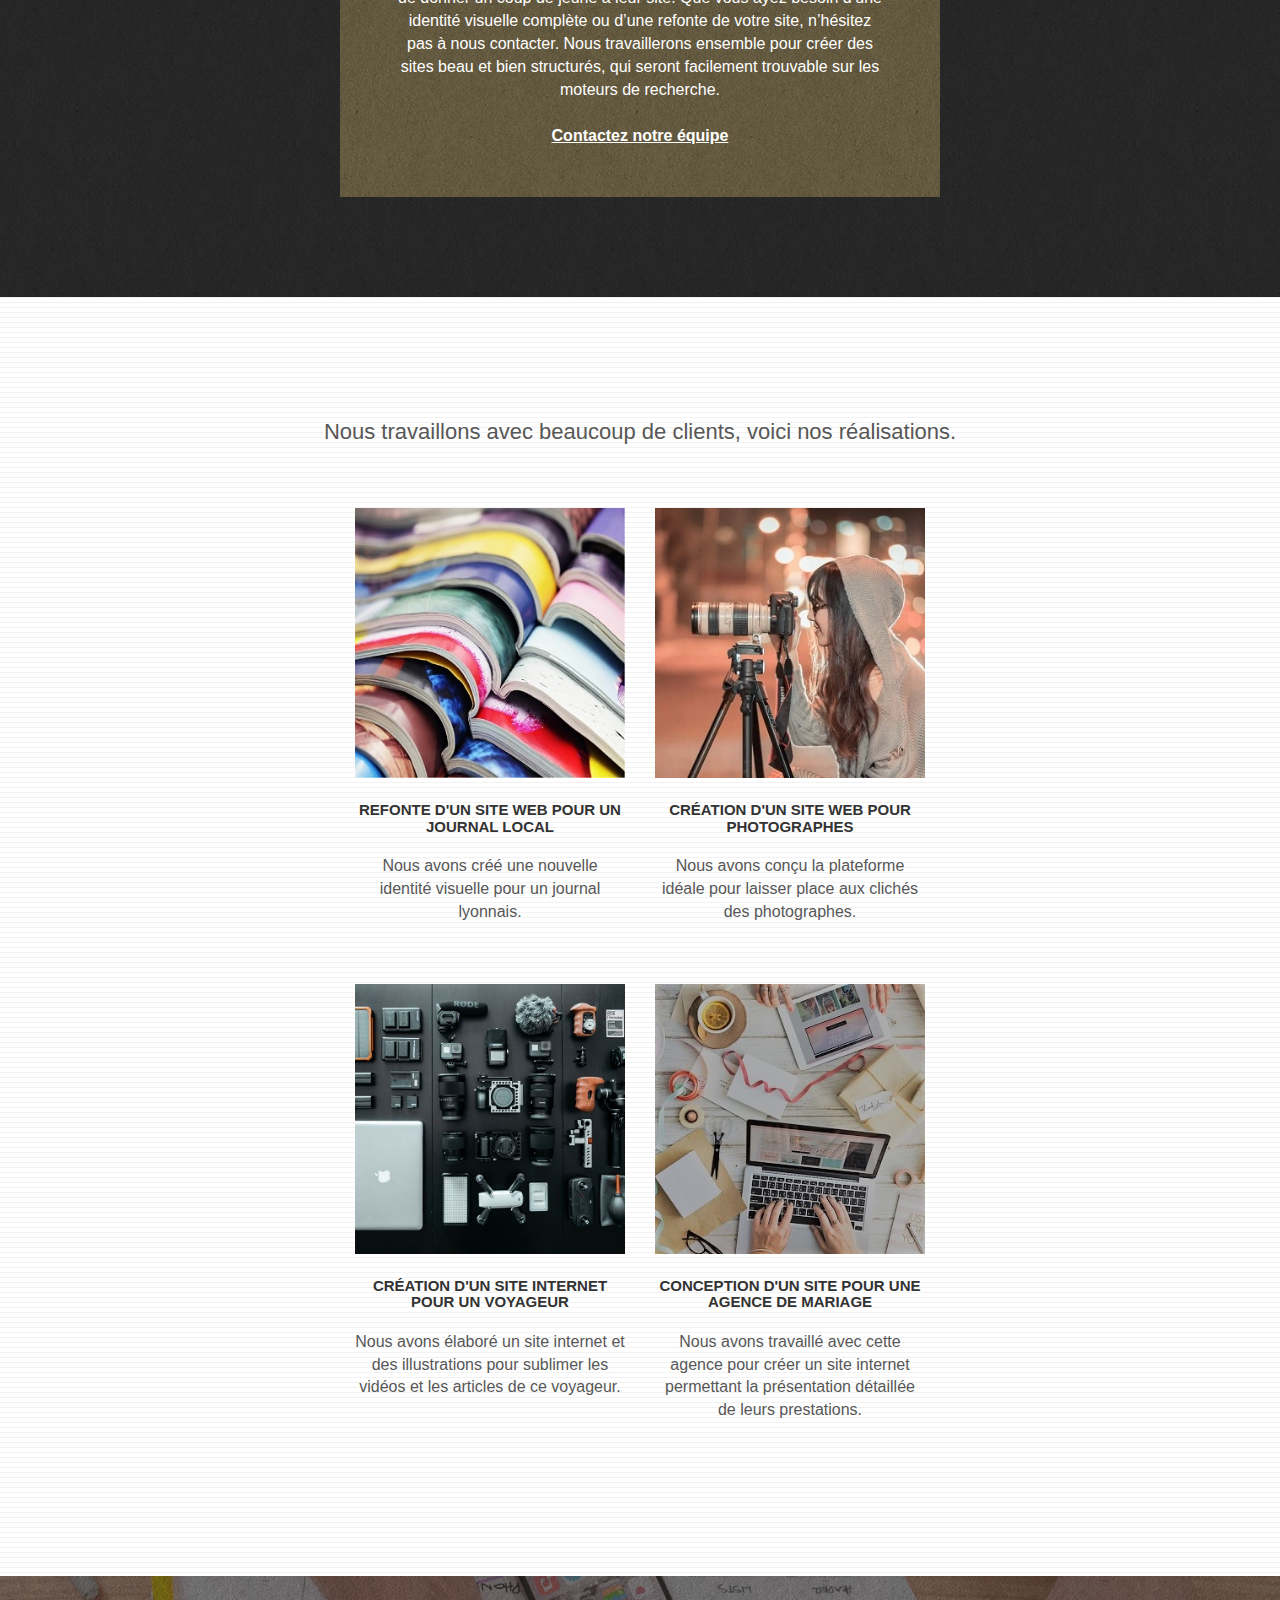
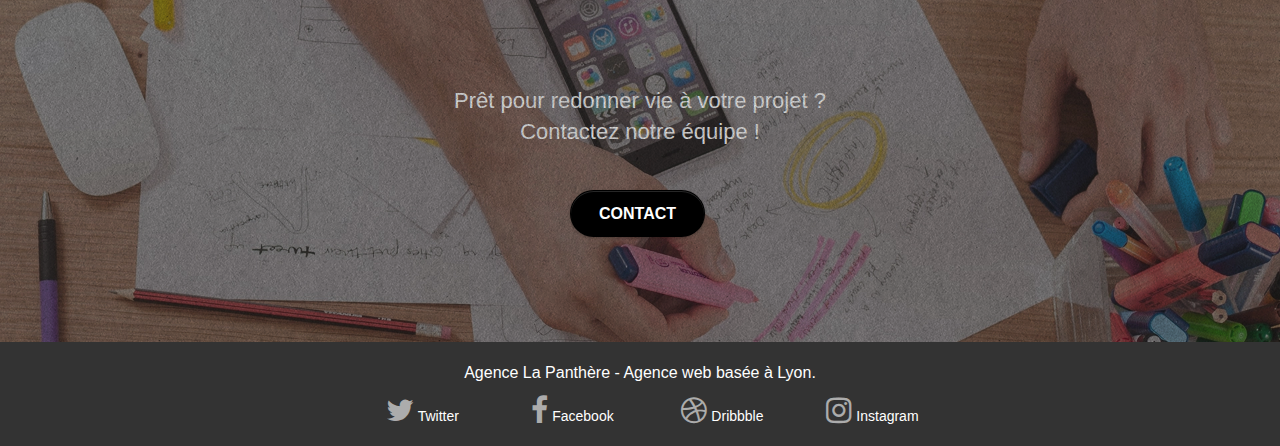
==== commit 193feace: "images changées, projet fini" ====
--- a/index.html
+++ b/index.html
@@ -64,7 +64,7 @@
 	<div class="container bloc-lg">
 		<div class="row tight-width-whitespace">
 			<div class="col-sm-12">
-				<img src="img/logo.png" class="center-block image-resize-mode" width="100" alt="Dessin d'une tête de panthère qui est le logo de l'agence La Panthère" />
+				<img src="img/logo.webp" class="center-block image-resize-mode" width="100" alt="Dessin d'une tête de panthère qui est le logo de l'agence La Panthère" />
 				<h1 class="text-center hero-bloc-text tc-white ">
 					La Panthère<br>Agence de web design
 				</h1>
@@ -189,8 +189,8 @@
 		</div>
 		<div class="row tight-width-whitespace portfolio-row">
 			<div class="col-sm-6">
-				<a href="#" data-lightbox="img/1.jpg" data-gallery-id="gallery-1" data-caption="Refonte d'un site web pour un journal local" data-frame="snapshot-lb">
-					<img src="img/1.jpg" alt="Photo de plusieurs magazines empilés" class="img-responsive portfolio-thumb" />
+				<a href="#" data-lightbox="img/1.webp" data-gallery-id="gallery-1" data-caption="Refonte d'un site web pour un journal local" data-frame="snapshot-lb">
+					<img src="img/1.webp" alt="Photo de plusieurs magazines empilés" class="img-responsive portfolio-thumb" />
 				</a>
 				<h3 class="mg-md text-center">
 					Refonte d'un site web pour un journal local
@@ -200,8 +200,8 @@
 				</p>
 			</div>
 			<div class="col-sm-6">
-				<a href="#" data-lightbox="img/2.jpg" data-gallery-id="gallery-1" data-caption="Création d'un site web pour photographes" data-frame="snapshot-lb">
-					<img src="img/2.jpg" class="img-responsive portfolio-thumb" alt="Photo d'une dame prenant une photo avec un appareil professionnel"/>
+				<a href="#" data-lightbox="img/2.webp" data-gallery-id="gallery-1" data-caption="Création d'un site web pour photographes" data-frame="snapshot-lb">
+					<img src="img/2.webp" class="img-responsive portfolio-thumb" alt="Photo d'une dame prenant une photo avec un appareil professionnel"/>
 				</a>
 				<h3 class="mg-md text-center">
 					Création d'un site web pour photographes
@@ -213,8 +213,8 @@
 		</div>
 		<div class="row tight-width-whitespace portfolio-row">
 			<div class="col-sm-6">
-				<a href="#" data-lightbox="img/3.bmp" data-gallery-id="gallery-1" data-caption="Création d'un site internet pour un voyageur" data-frame="snapshot-lb">
-					<img src="img/3.bmp" class="img-responsive portfolio-thumb" alt="Photo de matériels liés à la réalisation de vidéo et photo"/>
+				<a href="#" data-lightbox="img/3.webp" data-gallery-id="gallery-1" data-caption="Création d'un site internet pour un voyageur" data-frame="snapshot-lb">
+					<img src="img/3.webp" class="img-responsive portfolio-thumb" alt="Photo de matériels liés à la réalisation de vidéo et photo"/>
 				</a>
 				<h3 class="mg-md text-center">
 					Création d'un site internet pour un voyageur
@@ -225,8 +225,8 @@
 				</p>
 			</div>
 			<div class="col-sm-6">
-				<a href="#" data-lightbox="img/4.bmp" data-gallery-id="gallery-1" data-caption="Conception d'un site pour une agence de mariage" data-frame="snapshot-lb">
-					<img src="img/4.bmp" class="img-responsive portfolio-thumb" alt="Bureau emcombré de feuilles, ordinateur, rubans, tasse de café"/>
+				<a href="#" data-lightbox="img/4.webp" data-gallery-id="gallery-1" data-caption="Conception d'un site pour une agence de mariage" data-frame="snapshot-lb">
+					<img src="img/4.webp" class="img-responsive portfolio-thumb" alt="Bureau emcombré de feuilles, ordinateur, rubans, tasse de café"/>
 				</a>
 				<h3 class="mg-md text-center">
 					Conception d'un site pour une agence de mariage
--- a/style.css
+++ b/style.css
@@ -91,7 +91,7 @@
 }
 
 .texture-paper::before {
-    background: url("img/texture-paper.png");
+    background: url("img/texture-paper.webp");
     background-size: 280px 280px;
 }
 
@@ -828,19 +828,19 @@
 }
 
 .bg-dots-bg {
-    background-image: url("img/dots-bg.png");
+    background-image: url("img/dots-bg.webp");
 }
 
 .bg-lines-h2-bg {
-    background-image: url("img/lines-h2-bg.png");
+    background-image: url("img/lines-h2-bg.webp");
 }
 
 .bg-banniere {
-    background-image: url("img/agence-la-panthere.jpg");
+    background-image: url("img/agence-la-panthere.webp");
 }
 
 .bg-presentation {
-    background-image: url("img/image-de-presentation.bmp");
+    background-image: url("img/image-de-presentation.webp");
 }
 
 @media (max-width: 1024px) {
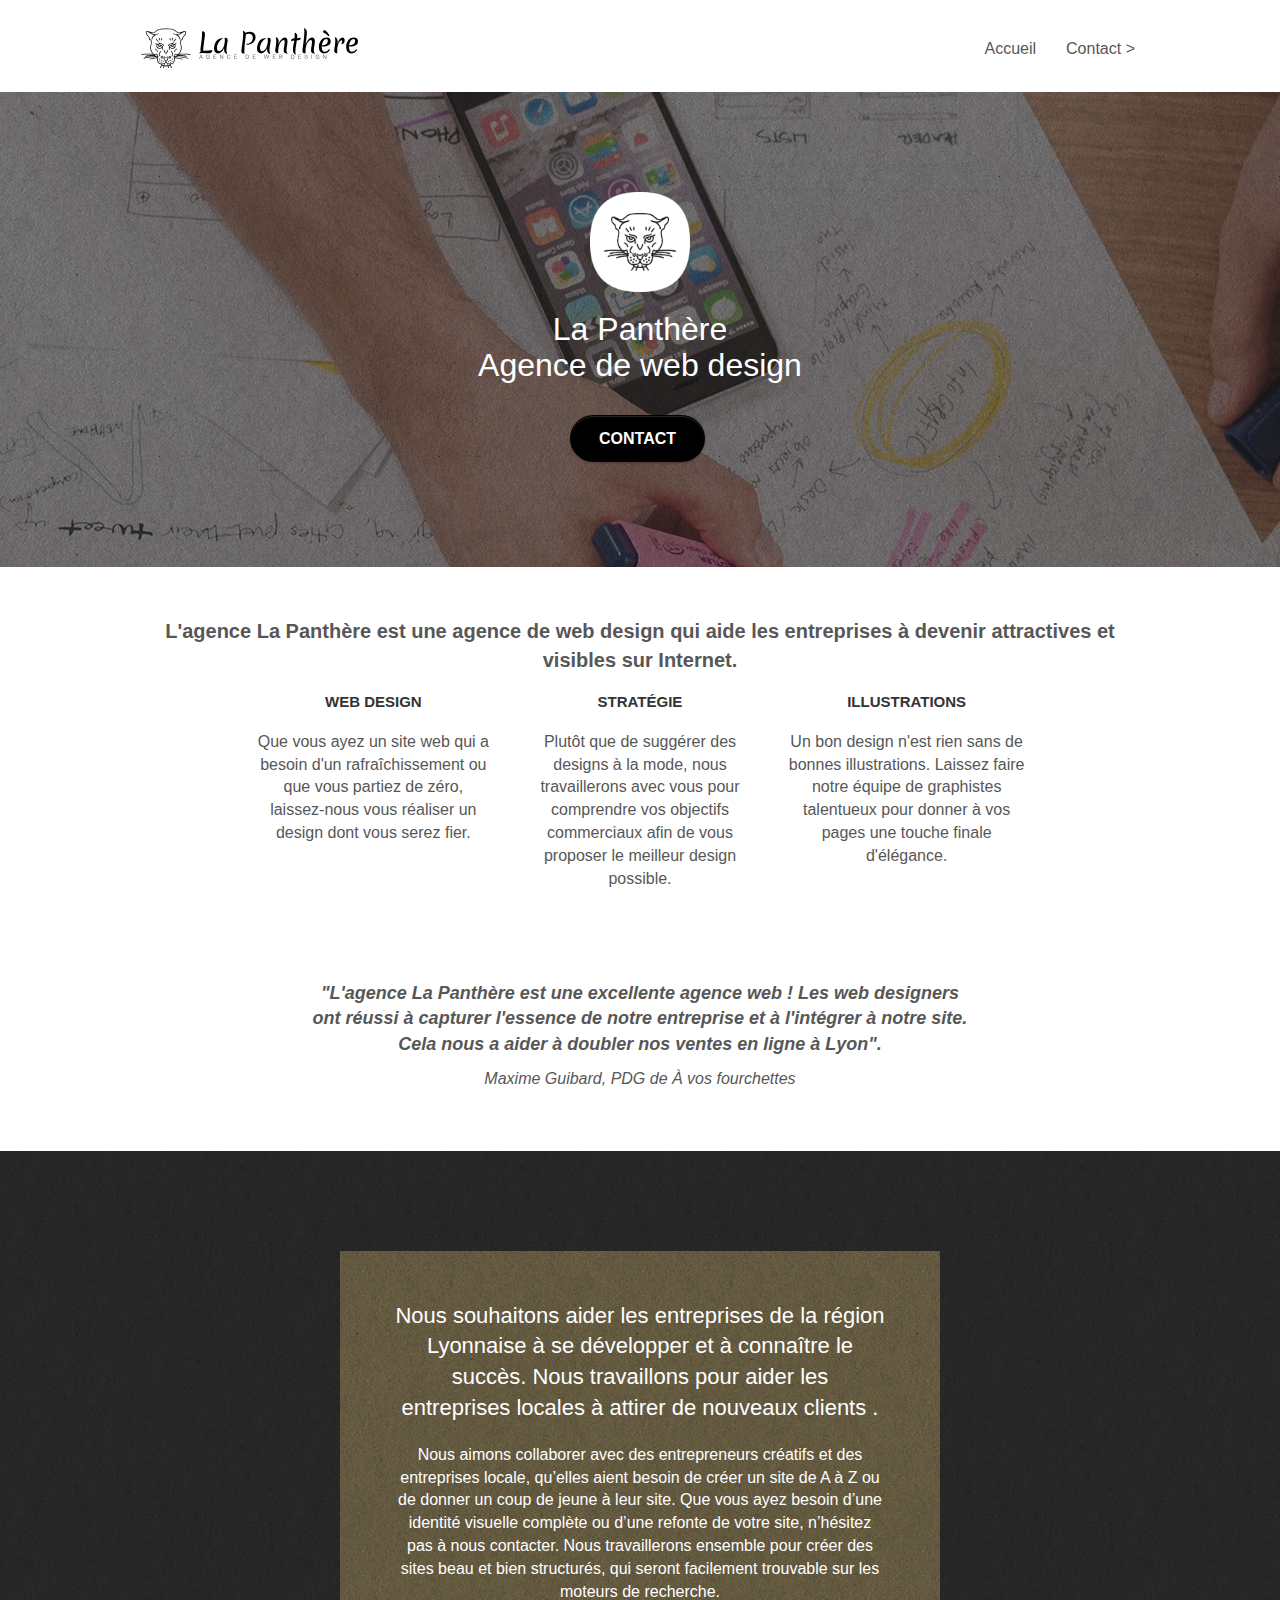
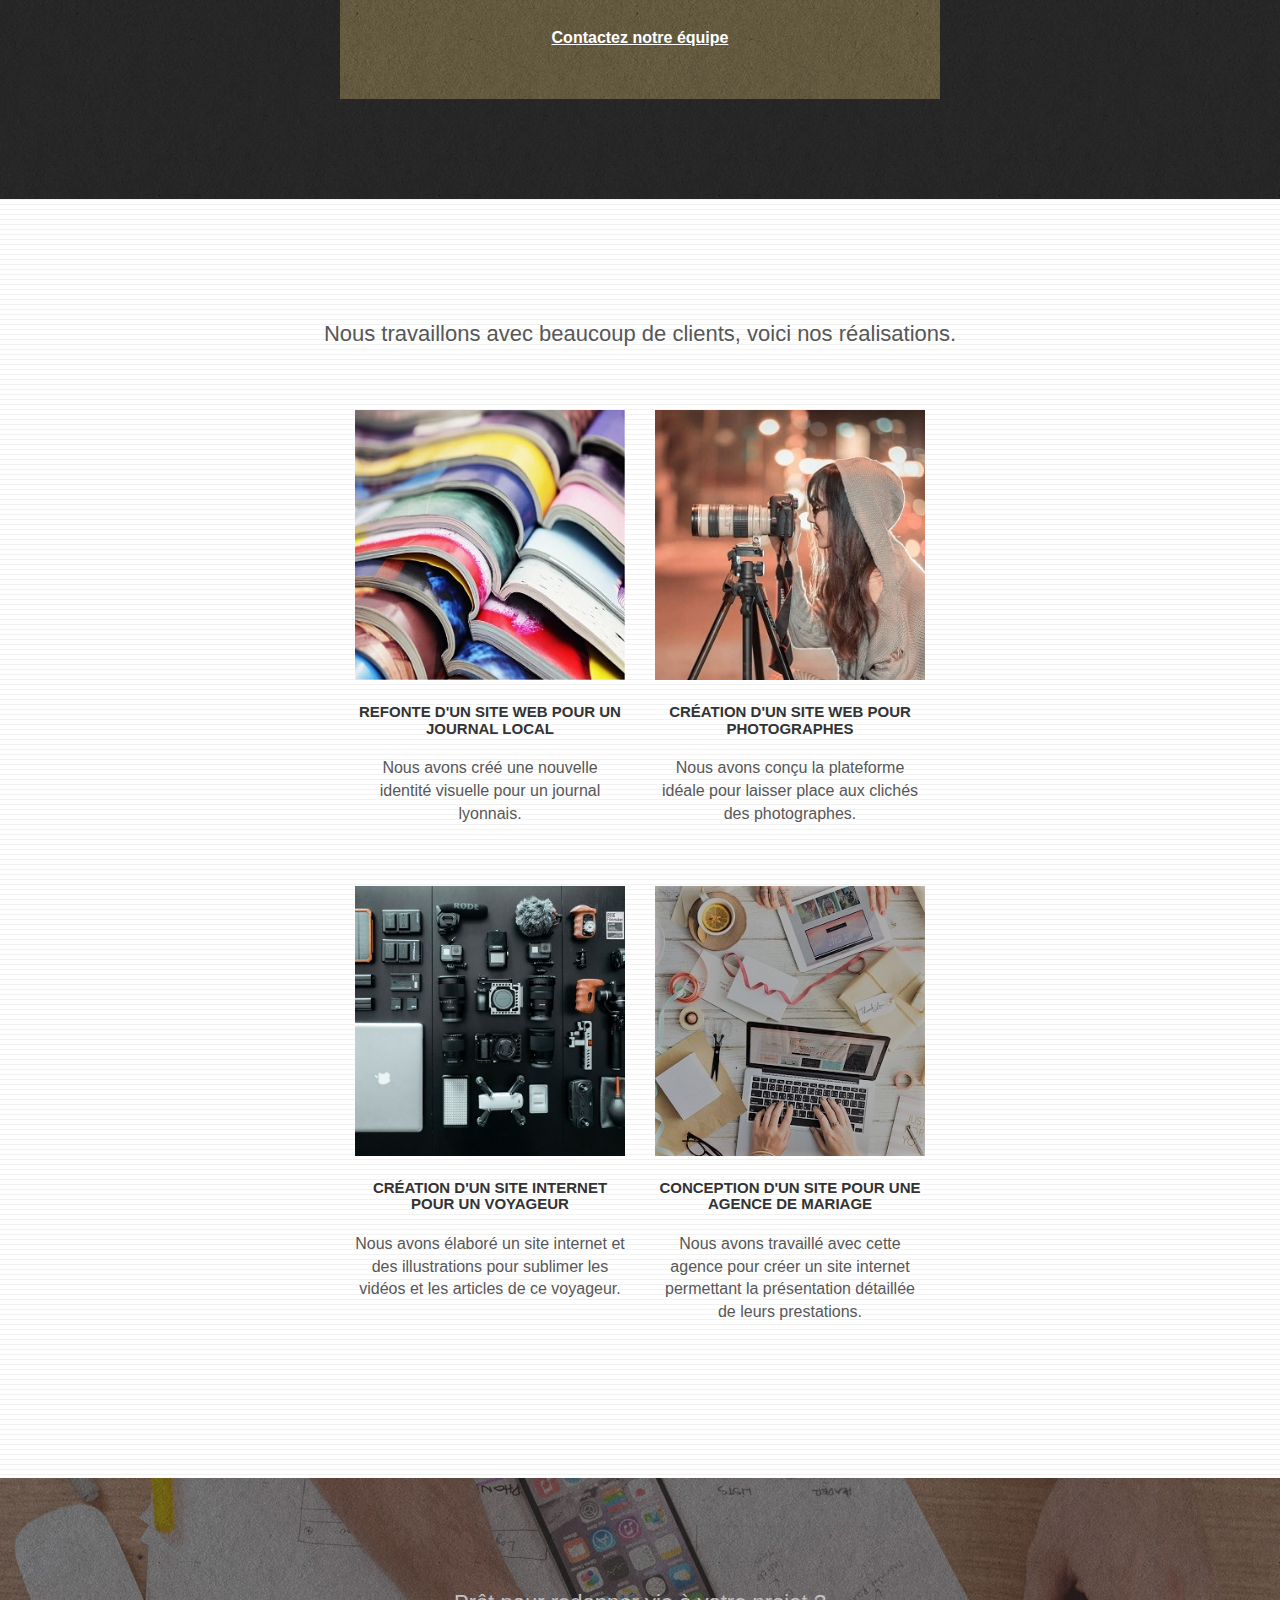
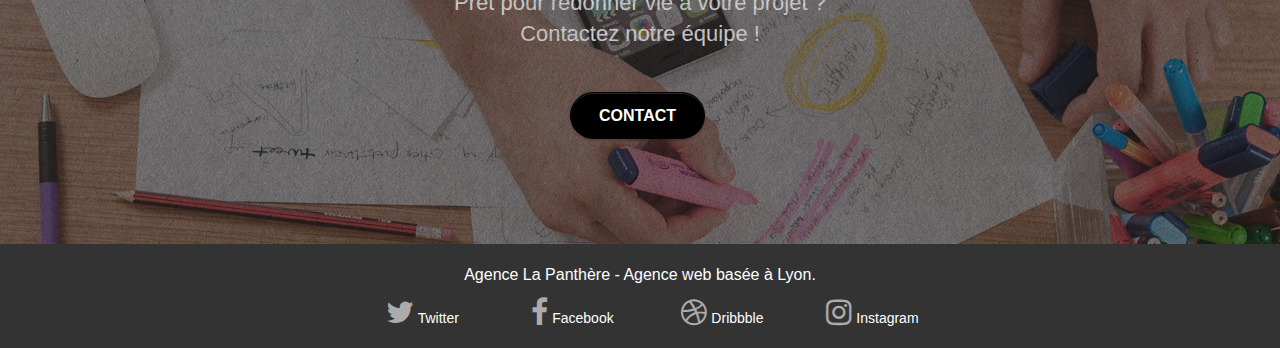
==== commit 82a10a0a: "amélioration lcp minifier css" ====
--- a/index.html
+++ b/index.html
@@ -7,17 +7,17 @@
 	<meta name="robots" content="index, follow">
     <link rel="shortcut icon" type="image/png" href="favicon.jpg">
     
-	<link rel="stylesheet" type="text/css" href="./css/bootstrap.css">
-	<link rel="stylesheet" type="text/css" href="style.css">
-	<link rel="stylesheet" type="text/css" href="./css/font-awesome.css">
-	<link rel="stylesheet" type="text/css" href="./css/et-line.css">
+	<link rel="stylesheet" type="text/css" href="./css/bootstrap-min.css">
+	<link rel="stylesheet" type="text/css" href="style-min.css">
+	<link rel="stylesheet" type="text/css" href="./css/font-awesome-min.css">
+	<!-- <link rel="stylesheet" type="text/css" href="./css/et-line-min.css"> -->
 	
     
 	<script defer src="./js/jquery-2.1.0.js"></script>
 	<script defer src="./js/bootstrap.js"></script>
 	<script defer src="./js/blocs.js"></script>
-	<script defer src="./js/jquery.touchSwipe.js"></script>
-	<script defer src="./js/gmaps.js"></script>
+	<!-- <script defer src="./js/jquery.touchSwipe.js"></script> -->
+	<!-- <script defer src="./js/gmaps.js"></script> -->
 
     <title>La Panthère - Agence de web design</title>
 
--- a/style-min.css
+++ b/style-min.css
@@ -0,0 +1 @@
+body{margin:0;padding:0;background:#fff;overflow-x:hidden;-webkit-font-smoothing:antialiased;-moz-osx-font-smoothing:grayscale}a,button{transition:all .3s ease-in-out;outline:0!important}a:hover{text-decoration:none;cursor:pointer}#page-loading-blocs-notifaction{position:fixed;top:0;bottom:0;width:100%;z-index:100000;background:#fff url("img/pageload-spinner.gif") no-repeat center center}.bloc{width:100%;clear:both;background:50% 50% no-repeat;padding:0 50px;-webkit-background-size:cover;-moz-background-size:cover;-o-background-size:cover;background-size:cover;position:relative}.bloc .container{padding-left:0;padding-right:0}.bloc-lg{padding:100px 50px}.bloc-md{padding:50px}.bloc-sm{padding:20px 50px}.bg-b-edge,.bg-bl-edge,.bg-br-edge,.bg-center,.bg-l-edge,.bg-r-edge,.bg-repeat,.bg-t-edge,.bg-tl-edge,.bg-tr-edge{-webkit-background-size:auto!important;-moz-background-size:auto!important;-o-background-size:auto!important;background-size:auto!important}.bg-repeat{background:repeat}.bg-t-edge{background:top no-repeat}.bloc-bg-texture::before{content:"";background-size:2px 2px;position:absolute;top:0;bottom:0;left:0;right:0}.texture-paper::before{background:url("img/texture-paper.webp");background-size:280px 280px}.b-parallax{background-attachment:fixed}.d-bloc{color:rgba(255,255,255,.7)}.d-bloc button:hover{color:rgba(255,255,255,.9)}.d-bloc .icon-round,.d-bloc .icon-rounded,.d-bloc .icon-semi-rounded-a,.d-bloc .icon-semi-rounded-b,.d-bloc .icon-square{border-color:rgba(255,255,255,.9)}.d-bloc .divider-h span{border-color:rgba(255,255,255,.2)}p{font-size:16px}.presentation{font-weight:700;font-size:20px}.citation{font-size:18px;font-weight:700;font-style:italic}.auteur{font-style:italic}.d-bloc .a-btn,.d-bloc .navbar a,.d-bloc .navbar-brand,.d-bloc a .icon-lg,.d-bloc a .icon-md,.d-bloc a .icon-sm,.d-bloc a .icon-xl,.d-bloc h1 a,.d-bloc h2 a,.d-bloc h3 a,.d-bloc h4 a,.d-bloc h5 a,.d-bloc h6 a,.d-bloc p a{color:rgba(255,255,255,.6)}.d-bloc .a-btn:hover,.d-bloc .navbar a:hover,.d-bloc .navbar-brand:hover,.d-bloc a:hover .icon-lg,.d-bloc a:hover .icon-md,.d-bloc a:hover .icon-sm,.d-bloc a:hover .icon-xl,.d-bloc h1 a:hover,.d-bloc h2 a:hover,.d-bloc h3 a:hover,.d-bloc h4 a:hover,.d-bloc h5 a:hover,.d-bloc h6 a:hover,.d-bloc p a:hover{color:#fff}.d-bloc .navbar-toggle .icon-bar{background:#fff}.d-bloc .btn-wire,.d-bloc .btn-wire:hover{color:#fff;border-color:#fff}.d-bloc .panel{color:rgba(0,0,0,.5)}.d-bloc .panel button:hover{color:rgba(0,0,0,.7)}.d-bloc .panel icon{border-color:rgba(0,0,0,.7)}.d-bloc .panel .divider-h span{border-color:rgba(0,0,0,.1)}.d-bloc .panel .a-btn{color:rgba(0,0,0,.6)}.d-bloc .panel .a-btn:hover{color:#000}.d-bloc .panel .btn-wire,.d-bloc .panel .btn-wire:hover{color:rgba(0,0,0,.7);border-color:rgba(0,0,0,.3)}.d-bloc .panel,.l-bloc{color:rgba(0,0,0,.5)}.d-bloc .panel button:hover,.l-bloc button:hover{color:rgba(0,0,0,.7)}.l-bloc .icon-round,.l-bloc .icon-rounded,.l-bloc .icon-semi-rounded-a,.l-bloc .icon-semi-rounded-b,.l-bloc .icon-square{border-color:rgba(0,0,0,.7)}.d-bloc .panel .divider-h span,.l-bloc .divider-h span{border-color:rgba(0,0,0,.1)}.d-bloc .panel .a-btn,.l-bloc .a-btn,.l-bloc .navbar a,.l-bloc .navbar-brand,.l-bloc a .icon-lg,.l-bloc a .icon-md,.l-bloc a .icon-sm,.l-bloc a .icon-xl,.l-bloc h1 a,.l-bloc h2 a,.l-bloc h3 a,.l-bloc h4 a,.l-bloc h5 a,.l-bloc h6 a,.l-bloc p a{color:rgba(0,0,0,.6)}.d-bloc .panel .a-btn:hover,.l-bloc .a-btn:hover,.l-bloc .navbar a:hover,.l-bloc .navbar-brand:hover,.l-bloc a:hover .icon-lg,.l-bloc a:hover .icon-md,.l-bloc a:hover .icon-sm,.l-bloc a:hover .icon-xl,.l-bloc h1 a:hover,.l-bloc h2 a:hover,.l-bloc h3 a:hover,.l-bloc h4 a:hover,.l-bloc h5 a:hover,.l-bloc h6 a:hover,.l-bloc p a:hover{color:#000}.l-bloc .navbar-toggle .icon-bar{color:rgba(0,0,0,.6)}.d-bloc .panel .btn-wire,.d-bloc .panel .btn-wire:hover,.l-bloc .btn-wire,.l-bloc .btn-wire:hover{color:rgba(0,0,0,.7);border-color:rgba(0,0,0,.3)}.voffset{margin-top:30px}.voffset-lg{margin-top:80px}.row-no-gutters{margin-right:0;margin-left:0}.row.row-no-gutters>[class*=" col-"],.row.row-no-gutters>[class^=col-]{padding-right:0;padding-left:0}#bloc-1-hero h1{font-size:32px}.navbar{margin-bottom:0}.navbar-brand{height:auto;padding:3px 15px;font-size:25px;font-weight:600;line-height:44px}.navbar-brand img{max-height:200px;margin:0 5px 0 0;display:inline}.navbar-brand img[src$=svg]{min-width:100px}.nav-center .navbar-brand img{margin:0}.navbar .nav{padding-top:2px;margin-right:-16px;float:right}.nav>li{float:left;margin-top:4px;font-size:16px}.navbar-nav .open .dropdown-menu>li>a{text-align:inherit}.nav>li a:focus,.nav>li a:hover{background:0 0}.navbar-toggle{margin:10px 10px 0 0;border:0}.navbar-toggle:hover{background:0 0!important}.navbar-toggle .icon-bar{background-color:rgba(0,0,0,.5);width:26px}.nav-invert .navbar .nav{float:left}.nav-invert .navbar-brand,.nav-invert .navbar-header{float:right;position:relative}@media (min-width:768px){.site-navigation{position:absolute;top:50%;right:20px;transform:translate(0,-50%);-webkit-transform:translateY(-50%)}.nav>li .dropdown-menu a,.nav>li .dropdown-menu a:hover{color:#484848}.nav-invert .site-navigation{left:0;right:0}.nav-center{text-align:center}.nav-center .navbar-header{width:100%}.nav-center .nav>li,.nav-center .navbar-brand,.nav-center .navbar-header{float:none;display:inline-block}.nav-center .site-navigation{position:relative;width:100%;right:0;margin-right:0;margin-top:20px}.nav-center.mini-nav .navbar-toggle{float:none;margin:10px auto 0}}.nav>li>.dropdown a{background:0 0!important;display:block;padding:14px 15px}nav .caret{margin:0 5px}.dropdown-menu .dropdown-menu{top:-8px;left:100%}.dropdown-menu .dropmenu-flow-right{top:100%;left:0;margin-left:-1px;border-top-left-radius:0;border-top-right-radius:0}.dropdown-menu .dropdown span{border:4px solid #000;border-top-color:transparent;border-right-color:transparent;border-bottom-color:transparent;margin:6px -5px 0 0!important;float:right}.mg-md{margin-top:10px;margin-bottom:20px}.mg-lg{margin-top:10px;margin-bottom:40px}.btn{margin:0 5px 5px 0}.btn.pull-right{margin:0 0 5px 5px}.btn-d,.btn-d:focus,.btn-d:hover{color:#fff;background:rgba(0,0,0,.3)}button{outline:0!important}.btn-rd{border-radius:40px}.btn-clean{border:1px solid rgba(0,0,0,.08);border-bottom-color:rgba(0,0,0,.1);text-shadow:0 1px 0 rgba(0,0,1,.1);box-shadow:0 1px 3px rgba(0,0,1,.25),inset 0 1px 0 0 rgba(255,255,255,.15)}.icon-md{font-size:30px!important}.icon-lg{font-size:60px!important}.sm-shadow{text-shadow:0 1px 2px rgba(0,0,0,.3)}.panel-sq,.panel-sq .panel-footer,.panel-sq .panel-heading{border-radius:0}.panel-rd{border-radius:30px}.panel-rd .panel-heading{border-radius:29px 29px 0 0}.panel-rd .panel-footer{border-radius:0 0 29px 29px}.form-control{border-color:rgba(0,0,0,.1);box-shadow:none}.scrollToTop{width:40px;height:40px;position:fixed;bottom:20px;right:20px;opacity:1;z-index:500;transition:all .3s ease-in-out;background-color:#333}.scrollToTop span{margin-top:6px;color:#fff}.showScrollTop{font-size:14px;opacity:1}a[data-lightbox]{position:relative;display:block;text-align:center}a[data-lightbox]:hover::before{content:"+";font-family:HelveticaNeue-Light,"Helvetica Neue Light","Helvetica Neue",Helvetica,Arial;font-size:32px;width:50px;height:50px;margin-left:-25px;border-radius:50%;background:rgba(0,0,0,.6);color:#fff;font-weight:100;position:absolute;top:50%;transform:translateY(-50%);-webkit-transform:translateY(-50%)}a[data-lightbox]:hover img{opacity:.6;-webkit-animation-fill-mode:none;animation-fill-mode:none}#lightbox-modal{display:flex;align-items:center}#lightbox-modal .modal-dialog{width:90%;max-width:900px;margin:0 auto 0}#lightbox-modal .modal-dialog img{max-height:90vh;margin:0 auto}.lightbox-caption{padding:20px;color:#fff;background:rgba(0,0,0,.5);position:absolute;left:15px;right:15px;bottom:5px}.close-lightbox{color:#fff;font-size:30px;position:absolute;top:20px;right:20px;background:rgba(0,0,0,.5);border:none;line-height:30px;padding:0 9px 5px;opacity:.3}.close-lightbox:hover,.next-lightbox:hover,.prev-lightbox:hover{opacity:1;color:#fff}.next-lightbox,.prev-lightbox{font-size:20px;color:rgba(255,255,255,.9);background:rgba(0,0,0,.5);transition:all .2s ease-in-out;position:absolute;top:45%;opacity:.4}.next-lightbox{padding:6px 8px 1px 13px;right:25px}.prev-lightbox{padding:6px 13px 1px 10px;left:25px}.snapshot-lb .modal-body{padding-bottom:45px}.snapshot-lb .lightbox-caption{padding:0;color:rgba(0,0,0,.5);background:0 0}.btn,a,h1,h2,h3,h4,h5,h6,label,p{font-family:helvetica;font-weight:400;color:#575757!important}.container{max-width:1000px}.hero-bloc-text{font-size:38px}.hero-bloc-text-sub{font-size:36px}.statement-bloc-text{line-height:26px;font-style:italic;font-size:20px;text-align:center;font-weight:lighter;max-width:520px;margin:auto auto auto auto}.tight-width-whitespace{max-width:600px;margin:auto auto auto auto}.h1{font-size:20px;font-family:"Open Sans"}.cta-hero{margin-top:22px;color:#fff!important;text-transform:uppercase;padding:12px 28px 12px 28px;font-size:16px;font-weight:700;background-color:#000!important}.social{max-width:600px;margin:auto auto auto auto;color:#fff!important}.social a{color:#fff!important;padding-left:15px;text-decoration:none}h2{font-size:22px;line-height:1.4em}h3{font-size:15px;text-transform:uppercase;font-weight:700;color:#333!important}.med-width-whitespace{max-width:800px;margin:auto auto auto auto;box-shadow:0 0 0 #000}h1{color:#333!important}h4{color:#333!important}.icons{margin-bottom:14px;margin-top:24px}.white{color:#fff!important}.portfolio-thumb{margin-bottom:24px}.portfolio-row{margin-bottom:44px;margin-top:50px}.avatar{box-shadow:0 4px 9px rgba(0,0,0,.3)}.black-background{background-color:rgba(165,147,99,.7);padding:40px 40px 40px 40px}.bold-link{font-weight:900;text-decoration:underline!important}.bgc-white{background-color:#fff}.bgc-dark-slate-blue{background-color:#364577}.bgc-atomic-tangerine{background-color:#333}.tc-white{color:#fff!important}.btn-atomic-tangerine{background:#f3976c;color:#fff!important}.btn-atomic-tangerine:hover{background:#fff!important;color:#333!important}.ltc-white{color:#fff!important}.ltc-white:hover{color:#ccc!important}.ltc-atomic-tangerine{color:#f3976c!important}.ltc-atomic-tangerine:hover{color:#c27956!important}.icon-dark-slate-blue{color:#364577!important;border-color:#364577!important}.bg-dots-bg{background-image:url("img/dots-bg.webp")}.bg-lines-h2-bg{background-image:url("img/lines-h2-bg.webp")}.bg-banniere{background-image:url("img/agence-la-panthere.webp")}.bg-presentation{background-image:url("img/image-de-presentation.webp")}@media (max-width:1024px){.bloc{padding-left:20px;padding-right:20px}.bloc-tile-2.full-width-bloc .container,.bloc-tile-3.full-width-bloc .container,.bloc-tile-4.full-width-bloc .container,.bloc.full-width-bloc{padding-left:0;padding-right:0}}@media (max-width:992px) and (min-width:768px){.navbar .nav{max-width:80%}.nav-center.navbar .nav{max-width:100%}}@media only screen and (min-device-width:768px) and (max-device-width:1024px) and (orientation:landscape){.b-parallax{background-attachment:scroll}}@media only screen and (min-device-width:1024px) and (max-device-width:1366px) and (-webkit-min-device-pixel-ratio:1.5){.b-parallax{background-attachment:scroll}}@media (max-width:991px){.container{width:100%}.b-parallax{background-attachment:scroll}#hero-bloc,.page-container{overflow-x:hidden;position:relative}.bloc{padding-left:constant(safe-area-inset-left);padding-right:constant(safe-area-inset-right)}.bloc-group,.bloc-group .bloc{display:block;width:100%}.bloc-fill-screen .fill-bloc-bottom-edge,.bloc-fill-screen .fill-bloc-top-edge{padding:0 20px;padding-left:constant(safe-area-inset-left);padding-right:constant(safe-area-inset-right)}}@media (max-width:767px){.img-responsive{width:100%}.page-container{overflow-x:hidden;position:relative}#disqus_thread,h1,h2,h3,h4,h5,h6,p{padding-left:10px!important;padding-right:10px!important}.b-parallax{background-attachment:scroll}.navbar .nav{padding-top:0;border-top:1px solid rgba(0,0,0,.2);float:none!important}.navbar.row{margin-left:0;margin-right:0}.site-navigation{position:inherit;transform:none;-webkit-transform:none;-ms-transform:none}.nav>li{margin-top:0;border-bottom:1px solid rgba(0,0,0,.1);background:rgba(0,0,0,.05);text-align:left;padding-left:15px;width:100%}.nav>li:hover{background:rgba(0,0,0,.08)}.dropdown .dropdown a .caret{float:none;margin:5px 0 0 10px!important;border:4px solid #000;border-bottom-color:transparent;border-right-color:transparent;border-left-color:transparent}#hero-bloc .navbar .nav{background:rgba(0,0,0,.8)}#hero-bloc .navbar .nav a{color:rgba(255,255,255,.6)}.hero{padding:50px 0}.hero-nav{left:-1px;right:-1px}.navbar-collapse{padding:0;overflow-x:hidden;-webkit-box-shadow:none;box-shadow:none}.navbar-brand img{max-height:40px;width:auto}.nav-invert .navbar-header{float:none;width:100%}.nav-invert .navbar-toggle{float:left;margin-left:10px}.bloc{padding-left:0;padding-right:0}.bloc-lg,.bloc-xl,.bloc-xxl{padding:40px 0}.bloc-md,.bloc-sm{padding-left:0;padding-right:0}.bloc-fill-screen .fill-bloc-bottom-edge,.bloc-fill-screen .fill-bloc-top-edge,.bloc-tile-2 .container,.bloc-tile-3 .container,.bloc-tile-4 .container{padding-left:0;padding-right:0}.a-block{padding:0 10px}.btn-dwn{display:none}.voffset{margin-top:5px}.voffset-md{margin-top:20px}.voffset-lg{margin-top:30px}form{padding:5px}.close-lightbox{display:inline-block}.blocsapp-device-iphone5{background-size:216px 425px;padding-top:60px;width:216px;height:425px}.blocsapp-device-iphone5 img{width:180px;height:320px}}@media (max-width:400px){.bloc{padding-left:0;padding-right:0}}@media (max-width:767px){.bloc-mob-center-text{text-align:center}}--- a/css/et-line-min.css
+++ b/css/et-line-min.css
@@ -0,0 +1 @@
+@font-face{font-family:et-line;src:url(../fonts/et-line.eot);src:url(../fonts/et-line.eot?#iefix) format('embedded-opentype'),url(../fonts/et-line.woff) format('woff'),url(../fonts/et-line.ttf) format('truetype'),url(../fonts/et-line.svg#et-line) format('svg');font-weight:400;font-style:normal}.et-icon-adjustments,.et-icon-alarmclock,.et-icon-anchor,.et-icon-aperture,.et-icon-attachment,.et-icon-bargraph,.et-icon-basket,.et-icon-beaker,.et-icon-bike,.et-icon-book-open,.et-icon-briefcase,.et-icon-browser,.et-icon-calendar,.et-icon-camera,.et-icon-caution,.et-icon-chat,.et-icon-circle-compass,.et-icon-clipboard,.et-icon-clock,.et-icon-cloud,.et-icon-compass,.et-icon-desktop,.et-icon-dial,.et-icon-document,.et-icon-documents,.et-icon-download,.et-icon-dribbble,.et-icon-edit,.et-icon-envelope,.et-icon-expand,.et-icon-facebook,.et-icon-flag,.et-icon-focus,.et-icon-gears,.et-icon-genius,.et-icon-gift,.et-icon-global,.et-icon-globe,.et-icon-googleplus,.et-icon-grid,.et-icon-happy,.et-icon-hazardous,.et-icon-heart,.et-icon-hotairballoon,.et-icon-hourglass,.et-icon-key,.et-icon-laptop,.et-icon-layers,.et-icon-lifesaver,.et-icon-lightbulb,.et-icon-linegraph,.et-icon-linkedin,.et-icon-lock,.et-icon-magnifying-glass,.et-icon-map,.et-icon-map-pin,.et-icon-megaphone,.et-icon-mic,.et-icon-mobile,.et-icon-newspaper,.et-icon-notebook,.et-icon-paintbrush,.et-icon-paperclip,.et-icon-pencil,.et-icon-phone,.et-icon-picture,.et-icon-pictures,.et-icon-piechart,.et-icon-presentation,.et-icon-pricetags,.et-icon-printer,.et-icon-profile-female,.et-icon-profile-male,.et-icon-puzzle,.et-icon-quote,.et-icon-recycle,.et-icon-refresh,.et-icon-ribbon,.et-icon-rss,.et-icon-sad,.et-icon-scissors,.et-icon-scope,.et-icon-search,.et-icon-shield,.et-icon-speedometer,.et-icon-strategy,.et-icon-streetsign,.et-icon-tablet,.et-icon-target,.et-icon-telescope,.et-icon-toolbox,.et-icon-tools,.et-icon-tools-2,.et-icon-trophy,.et-icon-tumblr,.et-icon-twitter,.et-icon-upload,.et-icon-video,.et-icon-wallet,.et-icon-wine{font-family:et-line;speak:none;font-style:normal;font-weight:400;font-variant:normal;text-transform:none;line-height:1;-webkit-font-smoothing:antialiased;-moz-osx-font-smoothing:grayscale;display:inline-block}.et-icon-mobile:before{content:"\e000"}.et-icon-laptop:before{content:"\e001"}.et-icon-desktop:before{content:"\e002"}.et-icon-tablet:before{content:"\e003"}.et-icon-phone:before{content:"\e004"}.et-icon-document:before{content:"\e005"}.et-icon-documents:before{content:"\e006"}.et-icon-search:before{content:"\e007"}.et-icon-clipboard:before{content:"\e008"}.et-icon-newspaper:before{content:"\e009"}.et-icon-notebook:before{content:"\e00a"}.et-icon-book-open:before{content:"\e00b"}.et-icon-browser:before{content:"\e00c"}.et-icon-calendar:before{content:"\e00d"}.et-icon-presentation:before{content:"\e00e"}.et-icon-picture:before{content:"\e00f"}.et-icon-pictures:before{content:"\e010"}.et-icon-video:before{content:"\e011"}.et-icon-camera:before{content:"\e012"}.et-icon-printer:before{content:"\e013"}.et-icon-toolbox:before{content:"\e014"}.et-icon-briefcase:before{content:"\e015"}.et-icon-wallet:before{content:"\e016"}.et-icon-gift:before{content:"\e017"}.et-icon-bargraph:before{content:"\e018"}.et-icon-grid:before{content:"\e019"}.et-icon-expand:before{content:"\e01a"}.et-icon-focus:before{content:"\e01b"}.et-icon-edit:before{content:"\e01c"}.et-icon-adjustments:before{content:"\e01d"}.et-icon-ribbon:before{content:"\e01e"}.et-icon-hourglass:before{content:"\e01f"}.et-icon-lock:before{content:"\e020"}.et-icon-megaphone:before{content:"\e021"}.et-icon-shield:before{content:"\e022"}.et-icon-trophy:before{content:"\e023"}.et-icon-flag:before{content:"\e024"}.et-icon-map:before{content:"\e025"}.et-icon-puzzle:before{content:"\e026"}.et-icon-basket:before{content:"\e027"}.et-icon-envelope:before{content:"\e028"}.et-icon-streetsign:before{content:"\e029"}.et-icon-telescope:before{content:"\e02a"}.et-icon-gears:before{content:"\e02b"}.et-icon-key:before{content:"\e02c"}.et-icon-paperclip:before{content:"\e02d"}.et-icon-attachment:before{content:"\e02e"}.et-icon-pricetags:before{content:"\e02f"}.et-icon-lightbulb:before{content:"\e030"}.et-icon-layers:before{content:"\e031"}.et-icon-pencil:before{content:"\e032"}.et-icon-tools:before{content:"\e033"}.et-icon-tools-2:before{content:"\e034"}.et-icon-scissors:before{content:"\e035"}.et-icon-paintbrush:before{content:"\e036"}.et-icon-magnifying-glass:before{content:"\e037"}.et-icon-circle-compass:before{content:"\e038"}.et-icon-linegraph:before{content:"\e039"}.et-icon-mic:before{content:"\e03a"}.et-icon-strategy:before{content:"\e03b"}.et-icon-beaker:before{content:"\e03c"}.et-icon-caution:before{content:"\e03d"}.et-icon-recycle:before{content:"\e03e"}.et-icon-anchor:before{content:"\e03f"}.et-icon-profile-male:before{content:"\e040"}.et-icon-profile-female:before{content:"\e041"}.et-icon-bike:before{content:"\e042"}.et-icon-wine:before{content:"\e043"}.et-icon-hotairballoon:before{content:"\e044"}.et-icon-globe:before{content:"\e045"}.et-icon-genius:before{content:"\e046"}.et-icon-map-pin:before{content:"\e047"}.et-icon-dial:before{content:"\e048"}.et-icon-chat:before{content:"\e049"}.et-icon-heart:before{content:"\e04a"}.et-icon-cloud:before{content:"\e04b"}.et-icon-upload:before{content:"\e04c"}.et-icon-download:before{content:"\e04d"}.et-icon-target:before{content:"\e04e"}.et-icon-hazardous:before{content:"\e04f"}.et-icon-piechart:before{content:"\e050"}.et-icon-speedometer:before{content:"\e051"}.et-icon-global:before{content:"\e052"}.et-icon-compass:before{content:"\e053"}.et-icon-lifesaver:before{content:"\e054"}.et-icon-clock:before{content:"\e055"}.et-icon-aperture:before{content:"\e056"}.et-icon-quote:before{content:"\e057"}.et-icon-scope:before{content:"\e058"}.et-icon-alarmclock:before{content:"\e059"}.et-icon-refresh:before{content:"\e05a"}.et-icon-happy:before{content:"\e05b"}.et-icon-sad:before{content:"\e05c"}.et-icon-facebook:before{content:"\e05d"}.et-icon-twitter:before{content:"\e05e"}.et-icon-googleplus:before{content:"\e05f"}.et-icon-rss:before{content:"\e060"}.et-icon-tumblr:before{content:"\e061"}.et-icon-linkedin:before{content:"\e062"}.et-icon-dribbble:before{content:"\e063"}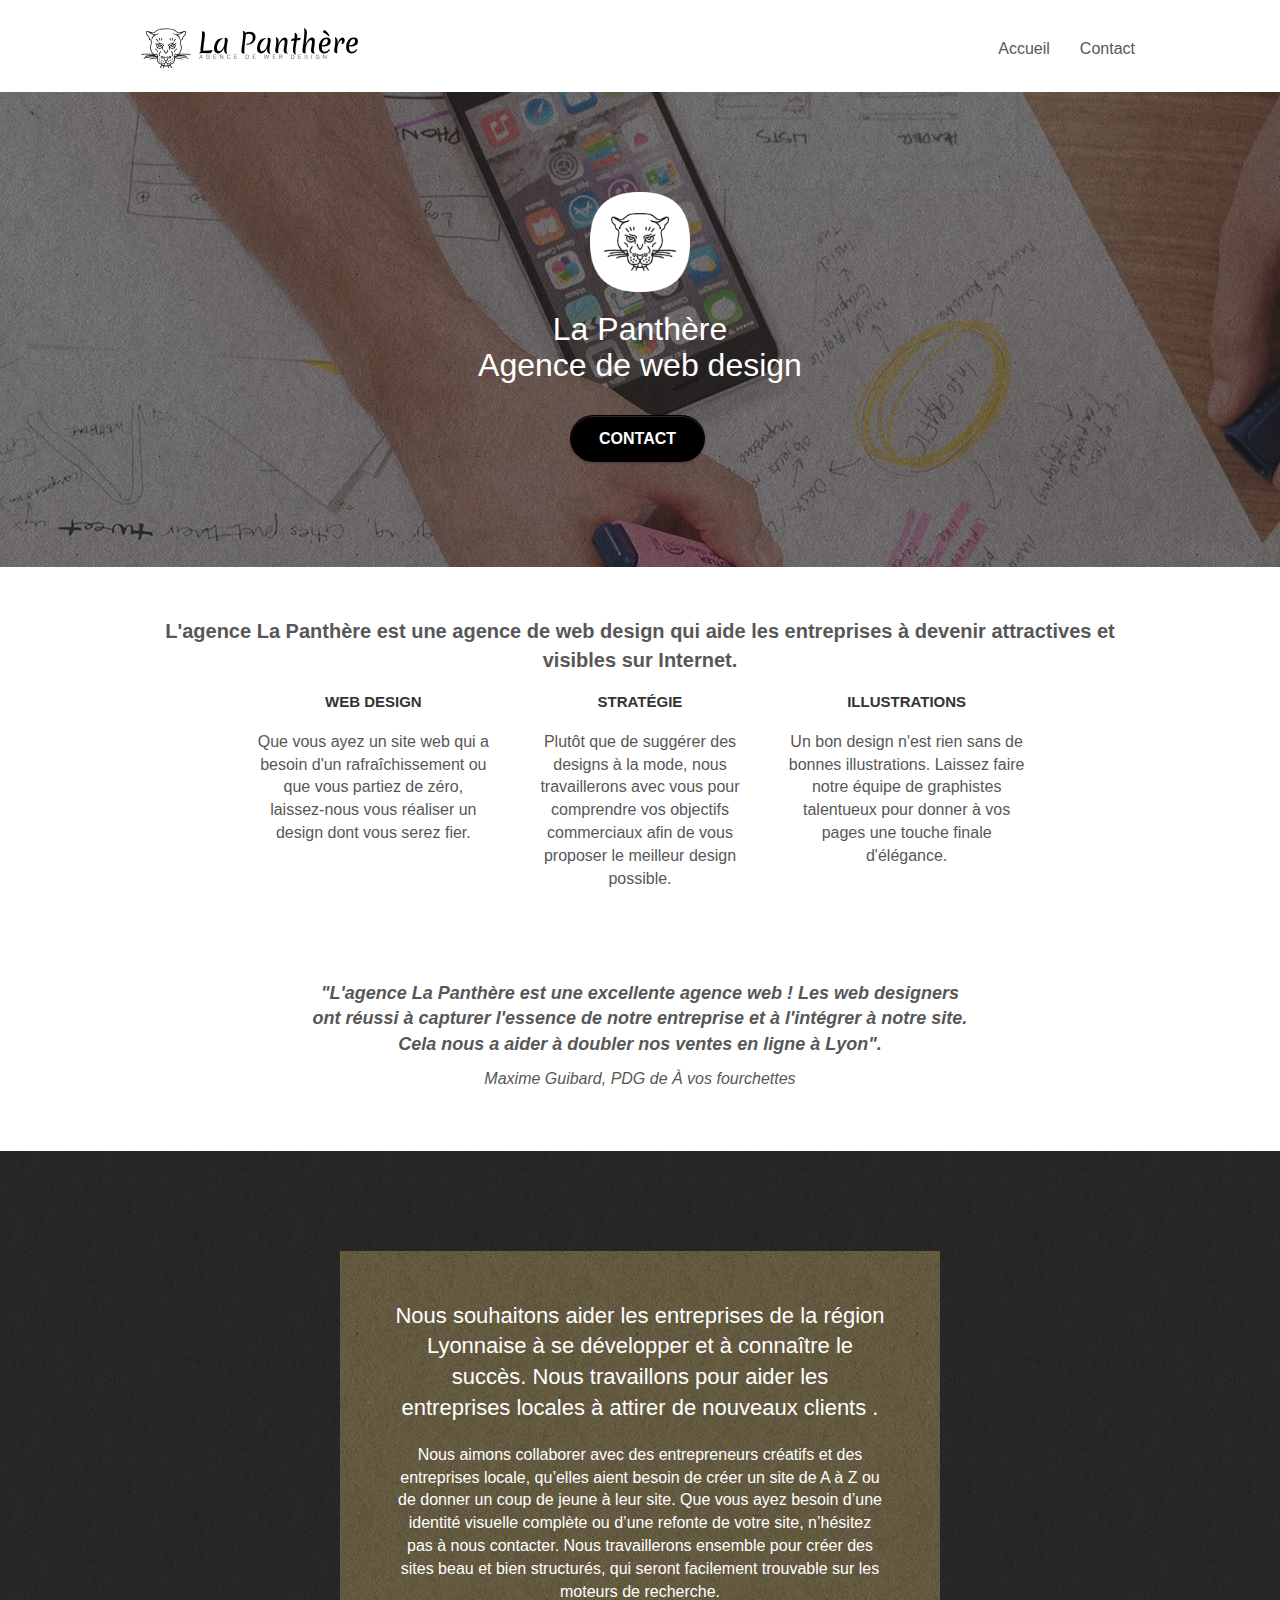
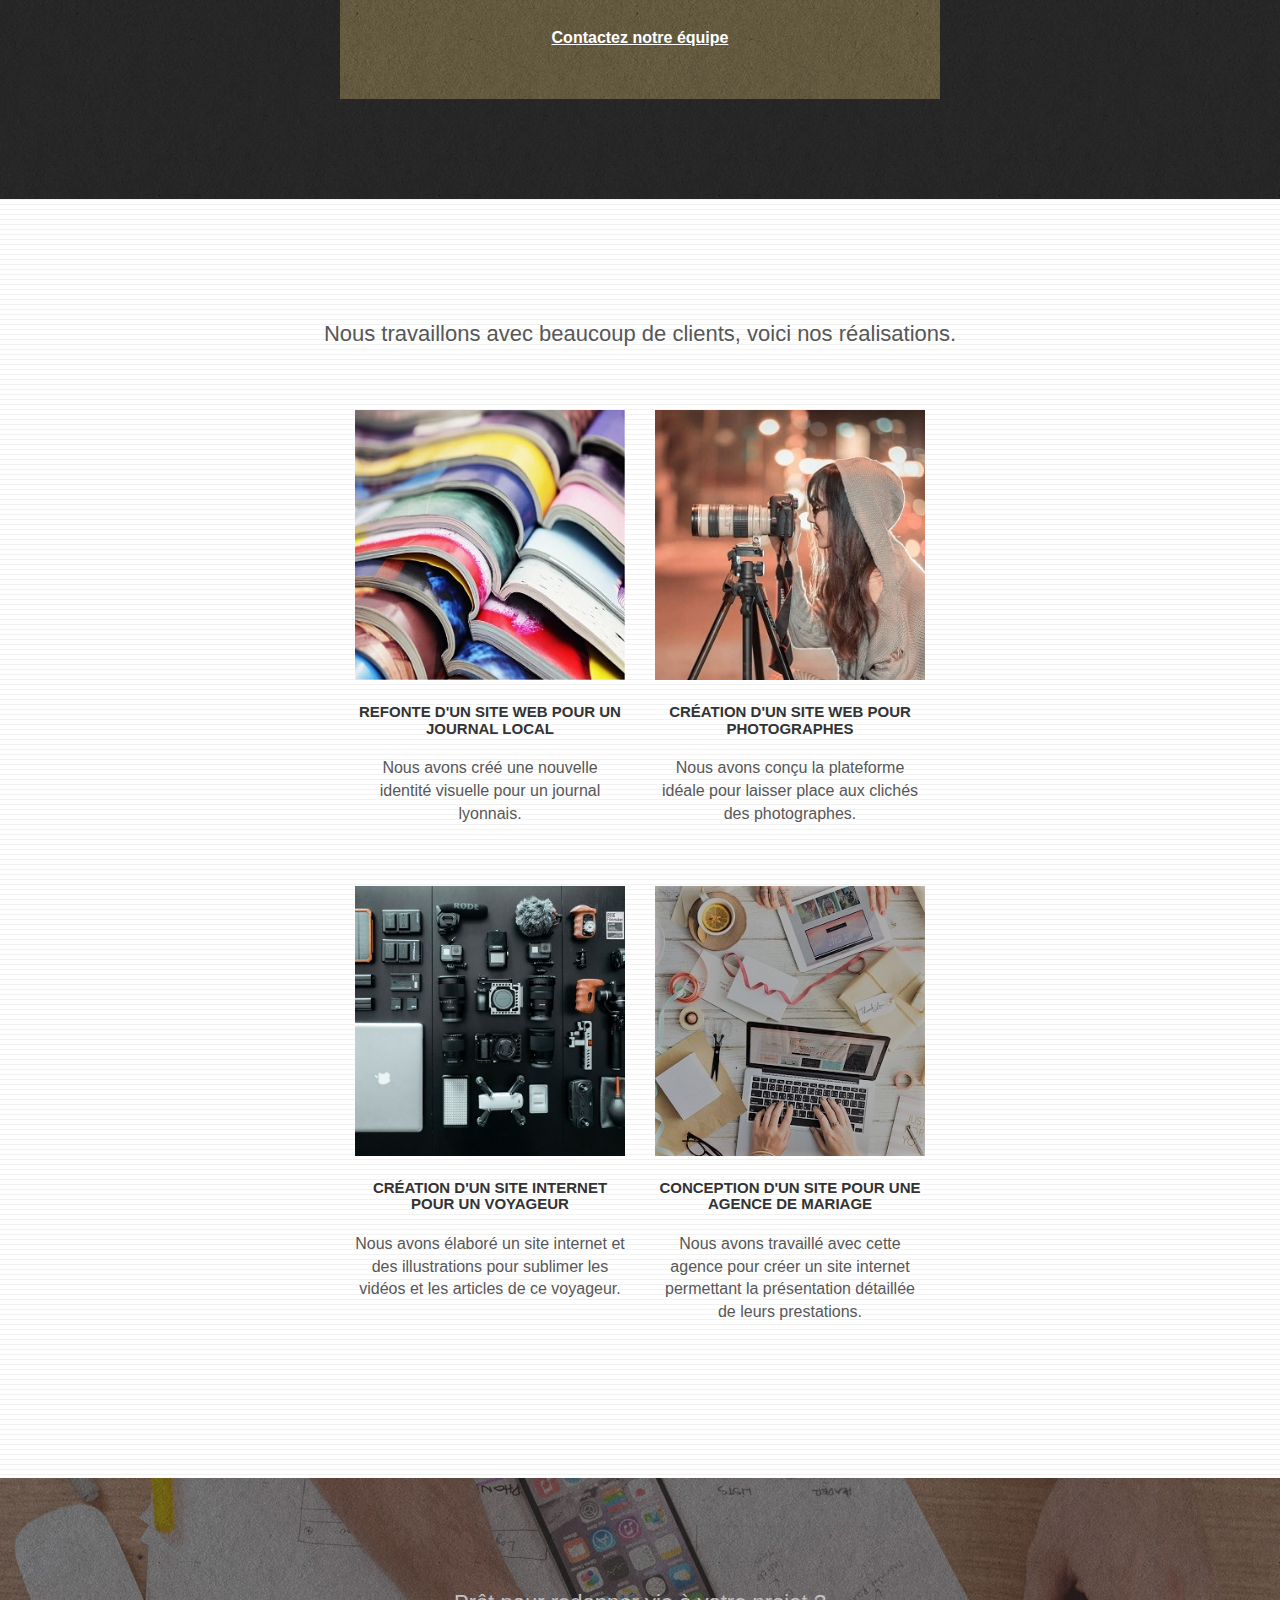
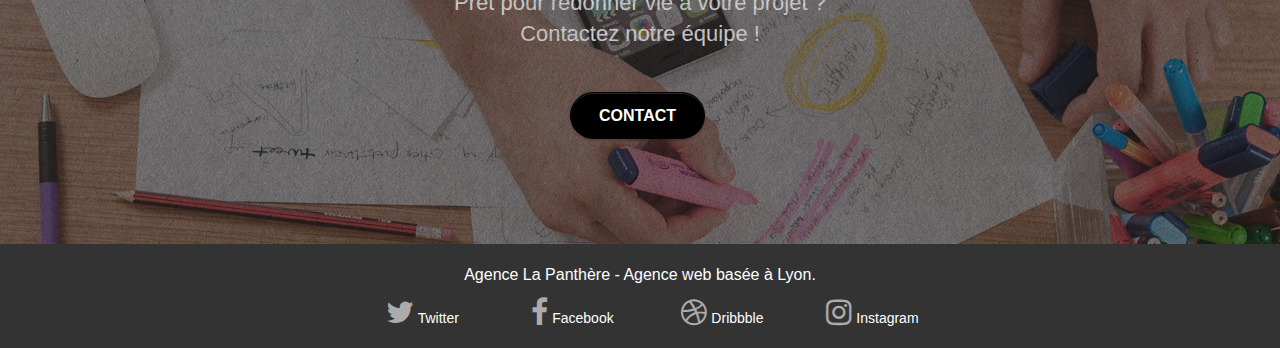
==== commit 9ebed3a9: "changements mineurs" ====
--- a/index.html
+++ b/index.html
@@ -5,7 +5,7 @@
     <meta name="description" content="La Panthère, agence de web design située à Lyon, vous accompagne dans vos projets pour vous faire la différence sur votre site web !">
     <meta name="viewport" content="width=device-width, initial-scale=1.0, viewport-fit=cover">
 	<meta name="robots" content="index, follow">
-    <link rel="shortcut icon" type="image/png" href="favicon.jpg">
+    <link rel="shortcut icon" type="image/png" href="/img/favicon.jpg">
     
 	<link rel="stylesheet" type="text/css" href="./css/bootstrap-min.css">
 	<link rel="stylesheet" type="text/css" href="style-min.css">
@@ -49,7 +49,7 @@
 						<a href="index.html">Accueil</a>
 					</li>
 					<li>
-						<a href="contact.html">Contact &gt;</a>
+						<a href="contact.html">Contact </a>
 					</li>
 				</ul>
 			</div>
--- a/style-min.css
+++ b/style-min.css
@@ -1 +1 @@
-body{margin:0;padding:0;background:#fff;overflow-x:hidden;-webkit-font-smoothing:antialiased;-moz-osx-font-smoothing:grayscale}a,button{transition:all .3s ease-in-out;outline:0!important}a:hover{text-decoration:none;cursor:pointer}#page-loading-blocs-notifaction{position:fixed;top:0;bottom:0;width:100%;z-index:100000;background:#fff url("img/pageload-spinner.gif") no-repeat center center}.bloc{width:100%;clear:both;background:50% 50% no-repeat;padding:0 50px;-webkit-background-size:cover;-moz-background-size:cover;-o-background-size:cover;background-size:cover;position:relative}.bloc .container{padding-left:0;padding-right:0}.bloc-lg{padding:100px 50px}.bloc-md{padding:50px}.bloc-sm{padding:20px 50px}.bg-b-edge,.bg-bl-edge,.bg-br-edge,.bg-center,.bg-l-edge,.bg-r-edge,.bg-repeat,.bg-t-edge,.bg-tl-edge,.bg-tr-edge{-webkit-background-size:auto!important;-moz-background-size:auto!important;-o-background-size:auto!important;background-size:auto!important}.bg-repeat{background:repeat}.bg-t-edge{background:top no-repeat}.bloc-bg-texture::before{content:"";background-size:2px 2px;position:absolute;top:0;bottom:0;left:0;right:0}.texture-paper::before{background:url("img/texture-paper.webp");background-size:280px 280px}.b-parallax{background-attachment:fixed}.d-bloc{color:rgba(255,255,255,.7)}.d-bloc button:hover{color:rgba(255,255,255,.9)}.d-bloc .icon-round,.d-bloc .icon-rounded,.d-bloc .icon-semi-rounded-a,.d-bloc .icon-semi-rounded-b,.d-bloc .icon-square{border-color:rgba(255,255,255,.9)}.d-bloc .divider-h span{border-color:rgba(255,255,255,.2)}p{font-size:16px}.presentation{font-weight:700;font-size:20px}.citation{font-size:18px;font-weight:700;font-style:italic}.auteur{font-style:italic}.d-bloc .a-btn,.d-bloc .navbar a,.d-bloc .navbar-brand,.d-bloc a .icon-lg,.d-bloc a .icon-md,.d-bloc a .icon-sm,.d-bloc a .icon-xl,.d-bloc h1 a,.d-bloc h2 a,.d-bloc h3 a,.d-bloc h4 a,.d-bloc h5 a,.d-bloc h6 a,.d-bloc p a{color:rgba(255,255,255,.6)}.d-bloc .a-btn:hover,.d-bloc .navbar a:hover,.d-bloc .navbar-brand:hover,.d-bloc a:hover .icon-lg,.d-bloc a:hover .icon-md,.d-bloc a:hover .icon-sm,.d-bloc a:hover .icon-xl,.d-bloc h1 a:hover,.d-bloc h2 a:hover,.d-bloc h3 a:hover,.d-bloc h4 a:hover,.d-bloc h5 a:hover,.d-bloc h6 a:hover,.d-bloc p a:hover{color:#fff}.d-bloc .navbar-toggle .icon-bar{background:#fff}.d-bloc .btn-wire,.d-bloc .btn-wire:hover{color:#fff;border-color:#fff}.d-bloc .panel{color:rgba(0,0,0,.5)}.d-bloc .panel button:hover{color:rgba(0,0,0,.7)}.d-bloc .panel icon{border-color:rgba(0,0,0,.7)}.d-bloc .panel .divider-h span{border-color:rgba(0,0,0,.1)}.d-bloc .panel .a-btn{color:rgba(0,0,0,.6)}.d-bloc .panel .a-btn:hover{color:#000}.d-bloc .panel .btn-wire,.d-bloc .panel .btn-wire:hover{color:rgba(0,0,0,.7);border-color:rgba(0,0,0,.3)}.d-bloc .panel,.l-bloc{color:rgba(0,0,0,.5)}.d-bloc .panel button:hover,.l-bloc button:hover{color:rgba(0,0,0,.7)}.l-bloc .icon-round,.l-bloc .icon-rounded,.l-bloc .icon-semi-rounded-a,.l-bloc .icon-semi-rounded-b,.l-bloc .icon-square{border-color:rgba(0,0,0,.7)}.d-bloc .panel .divider-h span,.l-bloc .divider-h span{border-color:rgba(0,0,0,.1)}.d-bloc .panel .a-btn,.l-bloc .a-btn,.l-bloc .navbar a,.l-bloc .navbar-brand,.l-bloc a .icon-lg,.l-bloc a .icon-md,.l-bloc a .icon-sm,.l-bloc a .icon-xl,.l-bloc h1 a,.l-bloc h2 a,.l-bloc h3 a,.l-bloc h4 a,.l-bloc h5 a,.l-bloc h6 a,.l-bloc p a{color:rgba(0,0,0,.6)}.d-bloc .panel .a-btn:hover,.l-bloc .a-btn:hover,.l-bloc .navbar a:hover,.l-bloc .navbar-brand:hover,.l-bloc a:hover .icon-lg,.l-bloc a:hover .icon-md,.l-bloc a:hover .icon-sm,.l-bloc a:hover .icon-xl,.l-bloc h1 a:hover,.l-bloc h2 a:hover,.l-bloc h3 a:hover,.l-bloc h4 a:hover,.l-bloc h5 a:hover,.l-bloc h6 a:hover,.l-bloc p a:hover{color:#000}.l-bloc .navbar-toggle .icon-bar{color:rgba(0,0,0,.6)}.d-bloc .panel .btn-wire,.d-bloc .panel .btn-wire:hover,.l-bloc .btn-wire,.l-bloc .btn-wire:hover{color:rgba(0,0,0,.7);border-color:rgba(0,0,0,.3)}.voffset{margin-top:30px}.voffset-lg{margin-top:80px}.row-no-gutters{margin-right:0;margin-left:0}.row.row-no-gutters>[class*=" col-"],.row.row-no-gutters>[class^=col-]{padding-right:0;padding-left:0}#bloc-1-hero h1{font-size:32px}.navbar{margin-bottom:0}.navbar-brand{height:auto;padding:3px 15px;font-size:25px;font-weight:600;line-height:44px}.navbar-brand img{max-height:200px;margin:0 5px 0 0;display:inline}.navbar-brand img[src$=svg]{min-width:100px}.nav-center .navbar-brand img{margin:0}.navbar .nav{padding-top:2px;margin-right:-16px;float:right}.nav>li{float:left;margin-top:4px;font-size:16px}.navbar-nav .open .dropdown-menu>li>a{text-align:inherit}.nav>li a:focus,.nav>li a:hover{background:0 0}.navbar-toggle{margin:10px 10px 0 0;border:0}.navbar-toggle:hover{background:0 0!important}.navbar-toggle .icon-bar{background-color:rgba(0,0,0,.5);width:26px}.nav-invert .navbar .nav{float:left}.nav-invert .navbar-brand,.nav-invert .navbar-header{float:right;position:relative}@media (min-width:768px){.site-navigation{position:absolute;top:50%;right:20px;transform:translate(0,-50%);-webkit-transform:translateY(-50%)}.nav>li .dropdown-menu a,.nav>li .dropdown-menu a:hover{color:#484848}.nav-invert .site-navigation{left:0;right:0}.nav-center{text-align:center}.nav-center .navbar-header{width:100%}.nav-center .nav>li,.nav-center .navbar-brand,.nav-center .navbar-header{float:none;display:inline-block}.nav-center .site-navigation{position:relative;width:100%;right:0;margin-right:0;margin-top:20px}.nav-center.mini-nav .navbar-toggle{float:none;margin:10px auto 0}}.nav>li>.dropdown a{background:0 0!important;display:block;padding:14px 15px}nav .caret{margin:0 5px}.dropdown-menu .dropdown-menu{top:-8px;left:100%}.dropdown-menu .dropmenu-flow-right{top:100%;left:0;margin-left:-1px;border-top-left-radius:0;border-top-right-radius:0}.dropdown-menu .dropdown span{border:4px solid #000;border-top-color:transparent;border-right-color:transparent;border-bottom-color:transparent;margin:6px -5px 0 0!important;float:right}.mg-md{margin-top:10px;margin-bottom:20px}.mg-lg{margin-top:10px;margin-bottom:40px}.btn{margin:0 5px 5px 0}.btn.pull-right{margin:0 0 5px 5px}.btn-d,.btn-d:focus,.btn-d:hover{color:#fff;background:rgba(0,0,0,.3)}button{outline:0!important}.btn-rd{border-radius:40px}.btn-clean{border:1px solid rgba(0,0,0,.08);border-bottom-color:rgba(0,0,0,.1);text-shadow:0 1px 0 rgba(0,0,1,.1);box-shadow:0 1px 3px rgba(0,0,1,.25),inset 0 1px 0 0 rgba(255,255,255,.15)}.icon-md{font-size:30px!important}.icon-lg{font-size:60px!important}.sm-shadow{text-shadow:0 1px 2px rgba(0,0,0,.3)}.panel-sq,.panel-sq .panel-footer,.panel-sq .panel-heading{border-radius:0}.panel-rd{border-radius:30px}.panel-rd .panel-heading{border-radius:29px 29px 0 0}.panel-rd .panel-footer{border-radius:0 0 29px 29px}.form-control{border-color:rgba(0,0,0,.1);box-shadow:none}.scrollToTop{width:40px;height:40px;position:fixed;bottom:20px;right:20px;opacity:1;z-index:500;transition:all .3s ease-in-out;background-color:#333}.scrollToTop span{margin-top:6px;color:#fff}.showScrollTop{font-size:14px;opacity:1}a[data-lightbox]{position:relative;display:block;text-align:center}a[data-lightbox]:hover::before{content:"+";font-family:HelveticaNeue-Light,"Helvetica Neue Light","Helvetica Neue",Helvetica,Arial;font-size:32px;width:50px;height:50px;margin-left:-25px;border-radius:50%;background:rgba(0,0,0,.6);color:#fff;font-weight:100;position:absolute;top:50%;transform:translateY(-50%);-webkit-transform:translateY(-50%)}a[data-lightbox]:hover img{opacity:.6;-webkit-animation-fill-mode:none;animation-fill-mode:none}#lightbox-modal{display:flex;align-items:center}#lightbox-modal .modal-dialog{width:90%;max-width:900px;margin:0 auto 0}#lightbox-modal .modal-dialog img{max-height:90vh;margin:0 auto}.lightbox-caption{padding:20px;color:#fff;background:rgba(0,0,0,.5);position:absolute;left:15px;right:15px;bottom:5px}.close-lightbox{color:#fff;font-size:30px;position:absolute;top:20px;right:20px;background:rgba(0,0,0,.5);border:none;line-height:30px;padding:0 9px 5px;opacity:.3}.close-lightbox:hover,.next-lightbox:hover,.prev-lightbox:hover{opacity:1;color:#fff}.next-lightbox,.prev-lightbox{font-size:20px;color:rgba(255,255,255,.9);background:rgba(0,0,0,.5);transition:all .2s ease-in-out;position:absolute;top:45%;opacity:.4}.next-lightbox{padding:6px 8px 1px 13px;right:25px}.prev-lightbox{padding:6px 13px 1px 10px;left:25px}.snapshot-lb .modal-body{padding-bottom:45px}.snapshot-lb .lightbox-caption{padding:0;color:rgba(0,0,0,.5);background:0 0}.btn,a,h1,h2,h3,h4,h5,h6,label,p{font-family:helvetica;font-weight:400;color:#575757!important}.container{max-width:1000px}.hero-bloc-text{font-size:38px}.hero-bloc-text-sub{font-size:36px}.statement-bloc-text{line-height:26px;font-style:italic;font-size:20px;text-align:center;font-weight:lighter;max-width:520px;margin:auto auto auto auto}.tight-width-whitespace{max-width:600px;margin:auto auto auto auto}.h1{font-size:20px;font-family:"Open Sans"}.cta-hero{margin-top:22px;color:#fff!important;text-transform:uppercase;padding:12px 28px 12px 28px;font-size:16px;font-weight:700;background-color:#000!important}.social{max-width:600px;margin:auto auto auto auto;color:#fff!important}.social a{color:#fff!important;padding-left:15px;text-decoration:none}h2{font-size:22px;line-height:1.4em}h3{font-size:15px;text-transform:uppercase;font-weight:700;color:#333!important}.med-width-whitespace{max-width:800px;margin:auto auto auto auto;box-shadow:0 0 0 #000}h1{color:#333!important}h4{color:#333!important}.icons{margin-bottom:14px;margin-top:24px}.white{color:#fff!important}.portfolio-thumb{margin-bottom:24px}.portfolio-row{margin-bottom:44px;margin-top:50px}.avatar{box-shadow:0 4px 9px rgba(0,0,0,.3)}.black-background{background-color:rgba(165,147,99,.7);padding:40px 40px 40px 40px}.bold-link{font-weight:900;text-decoration:underline!important}.bgc-white{background-color:#fff}.bgc-dark-slate-blue{background-color:#364577}.bgc-atomic-tangerine{background-color:#333}.tc-white{color:#fff!important}.btn-atomic-tangerine{background:#f3976c;color:#fff!important}.btn-atomic-tangerine:hover{background:#fff!important;color:#333!important}.ltc-white{color:#fff!important}.ltc-white:hover{color:#ccc!important}.ltc-atomic-tangerine{color:#f3976c!important}.ltc-atomic-tangerine:hover{color:#c27956!important}.icon-dark-slate-blue{color:#364577!important;border-color:#364577!important}.bg-dots-bg{background-image:url("img/dots-bg.webp")}.bg-lines-h2-bg{background-image:url("img/lines-h2-bg.webp")}.bg-banniere{background-image:url("img/agence-la-panthere.webp")}.bg-presentation{background-image:url("img/image-de-presentation.webp")}@media (max-width:1024px){.bloc{padding-left:20px;padding-right:20px}.bloc-tile-2.full-width-bloc .container,.bloc-tile-3.full-width-bloc .container,.bloc-tile-4.full-width-bloc .container,.bloc.full-width-bloc{padding-left:0;padding-right:0}}@media (max-width:992px) and (min-width:768px){.navbar .nav{max-width:80%}.nav-center.navbar .nav{max-width:100%}}@media only screen and (min-device-width:768px) and (max-device-width:1024px) and (orientation:landscape){.b-parallax{background-attachment:scroll}}@media only screen and (min-device-width:1024px) and (max-device-width:1366px) and (-webkit-min-device-pixel-ratio:1.5){.b-parallax{background-attachment:scroll}}@media (max-width:991px){.container{width:100%}.b-parallax{background-attachment:scroll}#hero-bloc,.page-container{overflow-x:hidden;position:relative}.bloc{padding-left:constant(safe-area-inset-left);padding-right:constant(safe-area-inset-right)}.bloc-group,.bloc-group .bloc{display:block;width:100%}.bloc-fill-screen .fill-bloc-bottom-edge,.bloc-fill-screen .fill-bloc-top-edge{padding:0 20px;padding-left:constant(safe-area-inset-left);padding-right:constant(safe-area-inset-right)}}@media (max-width:767px){.img-responsive{width:100%}.page-container{overflow-x:hidden;position:relative}#disqus_thread,h1,h2,h3,h4,h5,h6,p{padding-left:10px!important;padding-right:10px!important}.b-parallax{background-attachment:scroll}.navbar .nav{padding-top:0;border-top:1px solid rgba(0,0,0,.2);float:none!important}.navbar.row{margin-left:0;margin-right:0}.site-navigation{position:inherit;transform:none;-webkit-transform:none;-ms-transform:none}.nav>li{margin-top:0;border-bottom:1px solid rgba(0,0,0,.1);background:rgba(0,0,0,.05);text-align:left;padding-left:15px;width:100%}.nav>li:hover{background:rgba(0,0,0,.08)}.dropdown .dropdown a .caret{float:none;margin:5px 0 0 10px!important;border:4px solid #000;border-bottom-color:transparent;border-right-color:transparent;border-left-color:transparent}#hero-bloc .navbar .nav{background:rgba(0,0,0,.8)}#hero-bloc .navbar .nav a{color:rgba(255,255,255,.6)}.hero{padding:50px 0}.hero-nav{left:-1px;right:-1px}.navbar-collapse{padding:0;overflow-x:hidden;-webkit-box-shadow:none;box-shadow:none}.navbar-brand img{max-height:40px;width:auto}.nav-invert .navbar-header{float:none;width:100%}.nav-invert .navbar-toggle{float:left;margin-left:10px}.bloc{padding-left:0;padding-right:0}.bloc-lg,.bloc-xl,.bloc-xxl{padding:40px 0}.bloc-md,.bloc-sm{padding-left:0;padding-right:0}.bloc-fill-screen .fill-bloc-bottom-edge,.bloc-fill-screen .fill-bloc-top-edge,.bloc-tile-2 .container,.bloc-tile-3 .container,.bloc-tile-4 .container{padding-left:0;padding-right:0}.a-block{padding:0 10px}.btn-dwn{display:none}.voffset{margin-top:5px}.voffset-md{margin-top:20px}.voffset-lg{margin-top:30px}form{padding:5px}.close-lightbox{display:inline-block}.blocsapp-device-iphone5{background-size:216px 425px;padding-top:60px;width:216px;height:425px}.blocsapp-device-iphone5 img{width:180px;height:320px}}@media (max-width:400px){.bloc{padding-left:0;padding-right:0}}@media (max-width:767px){.bloc-mob-center-text{text-align:center}}+body{margin:0;padding:0;background:#fff;overflow-x:hidden;-webkit-font-smoothing:antialiased;-moz-osx-font-smoothing:grayscale}a,button{transition:all .3s ease-in-out;outline:0!important}a:hover{text-decoration:none;cursor:pointer}#page-loading-blocs-notifaction{position:fixed;top:0;bottom:0;width:100%;z-index:100000;background:#fff url("img/pageload-spinner.gif") no-repeat center center}.bloc{width:100%;clear:both;background:50% 50% no-repeat;padding:0 50px;-webkit-background-size:cover;-moz-background-size:cover;-o-background-size:cover;background-size:cover;position:relative}.bloc .container{padding-left:0;padding-right:0}.bloc-lg{padding:100px 50px}.bloc-md{padding:50px}.bloc-sm{padding:20px 50px}.bg-b-edge,.bg-bl-edge,.bg-br-edge,.bg-center,.bg-l-edge,.bg-r-edge,.bg-repeat,.bg-t-edge,.bg-tl-edge,.bg-tr-edge{-webkit-background-size:auto!important;-moz-background-size:auto!important;-o-background-size:auto!important;background-size:auto!important}.bg-repeat{background:repeat}.bg-t-edge{background:top no-repeat}.bloc-bg-texture::before{content:"";background-size:2px 2px;position:absolute;top:0;bottom:0;left:0;right:0}.texture-paper::before{background:url("img/texture-paper.webp");background-size:280px 280px}.b-parallax{background-attachment:fixed}.d-bloc{color:rgba(255,255,255,.7)}.d-bloc button:hover{color:rgba(255,255,255,.9)}.d-bloc .icon-round,.d-bloc .icon-rounded,.d-bloc .icon-semi-rounded-a,.d-bloc .icon-semi-rounded-b,.d-bloc .icon-square{border-color:rgba(255,255,255,.9)}.d-bloc .divider-h span{border-color:rgba(255,255,255,.2)}p{font-size:16px}.presentation{font-weight:700;font-size:20px}.citation{font-size:18px;font-weight:700;font-style:italic}.auteur{font-style:italic}.d-bloc .a-btn,.d-bloc .navbar a,.d-bloc .navbar-brand,.d-bloc a .icon-lg,.d-bloc a .icon-md,.d-bloc a .icon-sm,.d-bloc a .icon-xl,.d-bloc h1 a,.d-bloc h2 a,.d-bloc h3 a,.d-bloc h4 a,.d-bloc h5 a,.d-bloc h6 a,.d-bloc p a{color:rgba(255,255,255,.6)}.d-bloc .a-btn:hover,.d-bloc .navbar a:hover,.d-bloc .navbar-brand:hover,.d-bloc a:hover .icon-lg,.d-bloc a:hover .icon-md,.d-bloc a:hover .icon-sm,.d-bloc a:hover .icon-xl,.d-bloc h1 a:hover,.d-bloc h2 a:hover,.d-bloc h3 a:hover,.d-bloc h4 a:hover,.d-bloc h5 a:hover,.d-bloc h6 a:hover,.d-bloc p a:hover{color:#fff}.d-bloc .navbar-toggle .icon-bar{background:#fff}.d-bloc .btn-wire,.d-bloc .btn-wire:hover{color:#fff;border-color:#fff}.d-bloc .panel{color:rgba(0,0,0,.5)}.d-bloc .panel button:hover{color:rgba(0,0,0,.7)}.d-bloc .panel icon{border-color:rgba(0,0,0,.7)}.d-bloc .panel .divider-h span{border-color:rgba(0,0,0,.1)}.d-bloc .panel .a-btn{color:rgba(0,0,0,.6)}.d-bloc .panel .a-btn:hover{color:#000}.d-bloc .panel .btn-wire,.d-bloc .panel .btn-wire:hover{color:rgba(0,0,0,.7);border-color:rgba(0,0,0,.3)}.d-bloc .panel,.l-bloc{color:rgba(0,0,0,.5)}.d-bloc .panel button:hover,.l-bloc button:hover{color:rgba(0,0,0,.7)}.l-bloc .icon-round,.l-bloc .icon-rounded,.l-bloc .icon-semi-rounded-a,.l-bloc .icon-semi-rounded-b,.l-bloc .icon-square{border-color:rgba(0,0,0,.7)}.d-bloc .panel .divider-h span,.l-bloc .divider-h span{border-color:rgba(0,0,0,.1)}.d-bloc .panel .a-btn,.l-bloc .a-btn,.l-bloc .navbar a,.l-bloc .navbar-brand,.l-bloc a .icon-lg,.l-bloc a .icon-md,.l-bloc a .icon-sm,.l-bloc a .icon-xl,.l-bloc h1 a,.l-bloc h2 a,.l-bloc h3 a,.l-bloc h4 a,.l-bloc h5 a,.l-bloc h6 a,.l-bloc p a{color:rgba(0,0,0,.6)}.d-bloc .panel .a-btn:hover,.l-bloc .a-btn:hover,.l-bloc .navbar a:hover,.l-bloc .navbar-brand:hover,.l-bloc a:hover .icon-lg,.l-bloc a:hover .icon-md,.l-bloc a:hover .icon-sm,.l-bloc a:hover .icon-xl,.l-bloc h1 a:hover,.l-bloc h2 a:hover,.l-bloc h3 a:hover,.l-bloc h4 a:hover,.l-bloc h5 a:hover,.l-bloc h6 a:hover,.l-bloc p a:hover{color:#000}.l-bloc .navbar-toggle .icon-bar{color:rgba(0,0,0,.6)}.d-bloc .panel .btn-wire,.d-bloc .panel .btn-wire:hover,.l-bloc .btn-wire,.l-bloc .btn-wire:hover{color:rgba(0,0,0,.7);border-color:rgba(0,0,0,.3)}.voffset{margin-top:30px}.voffset-lg{margin-top:80px}.row-no-gutters{margin-right:0;margin-left:0}.row.row-no-gutters>[class*=" col-"],.row.row-no-gutters>[class^=col-]{padding-right:0;padding-left:0}#bloc-1-hero h1{font-size:32px}.navbar{margin-bottom:0}.navbar-brand{height:auto;padding:3px 15px;font-size:25px;font-weight:600;line-height:44px}.navbar-brand img{max-height:200px;margin:0 5px 0 0;display:inline}.navbar-brand img[src$=svg]{min-width:100px}.nav-center .navbar-brand img{margin:0}.navbar .nav{padding-top:2px;margin-right:-16px;float:right}.nav>li{float:left;margin-top:4px;font-size:16px}.navbar-nav .open .dropdown-menu>li>a{text-align:inherit}.nav>li a:focus,.nav>li a:hover{background:0 0}.navbar-toggle{margin:10px 10px 0 0;border:0}.navbar-toggle:hover{background:0 0!important}.navbar-toggle .icon-bar{background-color:rgba(0,0,0,.5);width:26px}.nav-invert .navbar .nav{float:left}.nav-invert .navbar-brand,.nav-invert .navbar-header{float:right;position:relative}@media (min-width:768px){.site-navigation{position:absolute;top:50%;right:20px;transform:translate(0,-50%);-webkit-transform:translateY(-50%)}.nav>li .dropdown-menu a,.nav>li .dropdown-menu a:hover{color:#484848}.nav-invert .site-navigation{left:0;right:0}.nav-center{text-align:center}.nav-center .navbar-header{width:100%}.nav-center .nav>li,.nav-center .navbar-brand,.nav-center .navbar-header{float:none;display:inline-block}.nav-center .site-navigation{position:relative;width:100%;right:0;margin-right:0;margin-top:20px}.nav-center.mini-nav .navbar-toggle{float:none;margin:10px auto 0}}.nav>li>.dropdown a{background:0 0!important;display:block;padding:14px 15px}nav .caret{margin:0 5px}.dropdown-menu .dropdown-menu{top:-8px;left:100%}.dropdown-menu .dropmenu-flow-right{top:100%;left:0;margin-left:-1px;border-top-left-radius:0;border-top-right-radius:0}.dropdown-menu .dropdown span{border:4px solid #000;border-top-color:transparent;border-right-color:transparent;border-bottom-color:transparent;margin:6px -5px 0 0!important;float:right}.mg-md{margin-top:10px;margin-bottom:20px}.mg-lg{margin-top:10px;margin-bottom:40px}.btn{margin:0 5px 5px 0}.btn.pull-right{margin:0 0 5px 5px}.btn-d,.btn-d:focus,.btn-d:hover{color:#fff;background:rgba(0,0,0,.3)}button{outline:0!important}.btn-rd{border-radius:40px}.btn-clean{border:1px solid rgba(0,0,0,.08);border-bottom-color:rgba(0,0,0,.1);text-shadow:0 1px 0 rgba(0,0,1,.1);box-shadow:0 1px 3px rgba(0,0,1,.25),inset 0 1px 0 0 rgba(255,255,255,.15)}.icon-md{font-size:30px!important}.icon-lg{font-size:60px!important}.sm-shadow{text-shadow:0 1px 2px rgba(0,0,0,.3)}.panel-sq,.panel-sq .panel-footer,.panel-sq .panel-heading{border-radius:0}.panel-rd{border-radius:30px}.panel-rd .panel-heading{border-radius:29px 29px 0 0}.panel-rd .panel-footer{border-radius:0 0 29px 29px}.form-control{border-color:rgba(0,0,0,.1);box-shadow:none}.scrollToTop{width:40px;height:40px;position:fixed;bottom:20px;right:20px;opacity:1;z-index:500;transition:all .3s ease-in-out;background-color:#333}.scrollToTop span{margin-top:6px;color:#fff}.showScrollTop{font-size:14px;opacity:1}a[data-lightbox]{position:relative;display:block;text-align:center}a[data-lightbox]:hover::before{content:"+";font-family:HelveticaNeue-Light,"Helvetica Neue Light","Helvetica Neue",Helvetica,Arial;font-size:32px;width:50px;height:50px;margin-left:-25px;border-radius:50%;background:rgba(0,0,0,.6);color:#fff;font-weight:100;position:absolute;top:50%;transform:translateY(-50%);-webkit-transform:translateY(-50%)}a[data-lightbox]:hover img{opacity:.6;-webkit-animation-fill-mode:none;animation-fill-mode:none}#lightbox-modal{display:flex;align-items:center}#lightbox-modal .modal-dialog{width:90%;max-width:900px;margin:0 auto 0}#lightbox-modal .modal-dialog img{max-height:90vh;margin:0 auto}.lightbox-caption{padding:20px;color:#fff;background:rgba(0,0,0,.5);position:absolute;left:15px;right:15px;bottom:5px}.close-lightbox{color:#fff;font-size:30px;position:absolute;top:20px;right:20px;background:rgba(0,0,0,.5);border:none;line-height:30px;padding:0 9px 5px;opacity:.3}.close-lightbox:hover,.next-lightbox:hover,.prev-lightbox:hover{opacity:1;color:#fff}.next-lightbox,.prev-lightbox{font-size:20px;color:rgba(255,255,255,.9);background:rgba(0,0,0,.5);transition:all .2s ease-in-out;position:absolute;top:45%;opacity:.4}.next-lightbox{padding:6px 8px 1px 13px;right:25px}.prev-lightbox{padding:6px 13px 1px 10px;left:25px}.snapshot-lb .modal-body{padding-bottom:45px}.snapshot-lb .lightbox-caption{padding:0;color:rgba(0,0,0,.5);background:0 0}.btn,a,h1,h2,h3,h4,h5,h6,label,p{font-family:helvetica;font-weight:400;color:#575757!important}.container{max-width:1000px}.hero-bloc-text{font-size:38px}.hero-bloc-text-sub{font-size:36px}.statement-bloc-text{line-height:26px;font-style:italic;font-size:20px;text-align:center;font-weight:lighter;max-width:520px;margin:auto auto auto auto}.tight-width-whitespace{max-width:600px;margin:auto auto auto auto}.h1{font-size:20px;font-family:"Open Sans"}.cta-hero{margin-top:22px;color:#fff!important;text-transform:uppercase;padding:12px 28px 12px 28px;font-size:16px;font-weight:700;background-color:#000!important}.social{max-width:600px;margin:auto auto auto auto;color:#fff!important}.social a{color:#fff!important;padding-left:15px;text-decoration:none}h2{font-size:22px;line-height:1.4em}h3{font-size:15px;text-transform:uppercase;font-weight:700;color:#333!important}.med-width-whitespace{max-width:800px;margin:auto auto auto auto;box-shadow:0 0 0 #000}h1{color:#333!important}h4{color:#333!important}.icons{margin-bottom:14px;margin-top:24px}.white{color:#fff!important}.portfolio-thumb{margin-bottom:24px}.portfolio-row{margin-bottom:44px;margin-top:50px}.avatar{box-shadow:0 4px 9px rgba(0,0,0,.3)}.black-background{background-color:rgba(165,147,99,.7);padding:40px 40px 40px 40px}.bold-link{font-weight:900;text-decoration:underline!important}.bgc-white{background-color:#fff}.bgc-dark-slate-blue{background-color:#364577}.bgc-atomic-tangerine{background-color:#333}.tc-white{color:#fff!important}.btn-atomic-tangerine{background:#f3976c;color:#fff!important}.btn-atomic-tangerine:hover{background:#fff!important;color:#333!important}.ltc-white{color:#fff!important}.ltc-white:hover{color:#ccc!important}.ltc-atomic-tangerine{color:#f3976c!important}.ltc-atomic-tangerine:hover{color:#c27956!important}.icon-dark-slate-blue{color:#364577!important;border-color:#364577!important}.bg-dots-bg{background-image:url("img/dots-bg.webp")}.bg-lines-h2-bg{background-image:url("img/lines-h2-bg.webp")}.bg-banniere{background-image:url("img/agence-la-panthere.webp")}.bg-presentation{background-image:url("img/image-de-presentation.webp")}@media (max-width:1024px){.bloc{padding-left:20px;padding-right:20px}.bloc-tile-2.full-width-bloc .container,.bloc-tile-3.full-width-bloc .container,.bloc-tile-4.full-width-bloc .container,.bloc.full-width-bloc{padding-left:0;padding-right:0}}@media (max-width:992px) and (min-width:768px){.navbar .nav{max-width:80%}.nav-center.navbar .nav{max-width:100%}}@media only screen and (min-width:768px) and (max-width:1024px) and (orientation:landscape){.b-parallax{background-attachment:scroll}}@media only screen and (min-width:1024px) and (max-width:1366px) and (-webkit-min-device-pixel-ratio:1.5){.b-parallax{background-attachment:scroll}}@media (max-width:991px){.container{width:100%}.b-parallax{background-attachment:scroll}#hero-bloc,.page-container{overflow-x:hidden;position:relative}.bloc-group,.bloc-group .bloc{display:block;width:100%}}@media (max-width:767px){.img-responsive{width:100%}.page-container{overflow-x:hidden;position:relative}#disqus_thread,h1,h2,h3,h4,h5,h6,p{padding-left:10px!important;padding-right:10px!important}.b-parallax{background-attachment:scroll}.navbar .nav{padding-top:0;border-top:1px solid rgba(0,0,0,.2);float:none!important}.navbar.row{margin-left:0;margin-right:0}.site-navigation{position:inherit;transform:none;-webkit-transform:none;-ms-transform:none}.nav>li{margin-top:0;border-bottom:1px solid rgba(0,0,0,.1);background:rgba(0,0,0,.05);text-align:left;padding-left:15px;width:100%}.nav>li:hover{background:rgba(0,0,0,.08)}.dropdown .dropdown a .caret{float:none;margin:5px 0 0 10px!important;border:4px solid #000;border-bottom-color:transparent;border-right-color:transparent;border-left-color:transparent}#hero-bloc .navbar .nav{background:rgba(0,0,0,.8)}#hero-bloc .navbar .nav a{color:rgba(255,255,255,.6)}.hero{padding:50px 0}.hero-nav{left:-1px;right:-1px}.navbar-collapse{padding:0;overflow-x:hidden;-webkit-box-shadow:none;box-shadow:none}.navbar-brand img{max-height:40px;width:auto}.nav-invert .navbar-header{float:none;width:100%}.nav-invert .navbar-toggle{float:left;margin-left:10px}.bloc{padding-left:0;padding-right:0}.bloc-lg,.bloc-xl,.bloc-xxl{padding:40px 0}.bloc-md,.bloc-sm{padding-left:0;padding-right:0}.bloc-fill-screen .fill-bloc-bottom-edge,.bloc-fill-screen .fill-bloc-top-edge,.bloc-tile-2 .container,.bloc-tile-3 .container,.bloc-tile-4 .container{padding-left:0;padding-right:0}.a-block{padding:0 10px}.btn-dwn{display:none}.voffset{margin-top:5px}.voffset-md{margin-top:20px}.voffset-lg{margin-top:30px}form{padding:5px}.close-lightbox{display:inline-block}.blocsapp-device-iphone5{background-size:216px 425px;padding-top:60px;width:216px;height:425px}.blocsapp-device-iphone5 img{width:180px;height:320px}}@media (max-width:400px){.bloc{padding-left:0;padding-right:0}}@media (max-width:767px){.bloc-mob-center-text{text-align:center}}